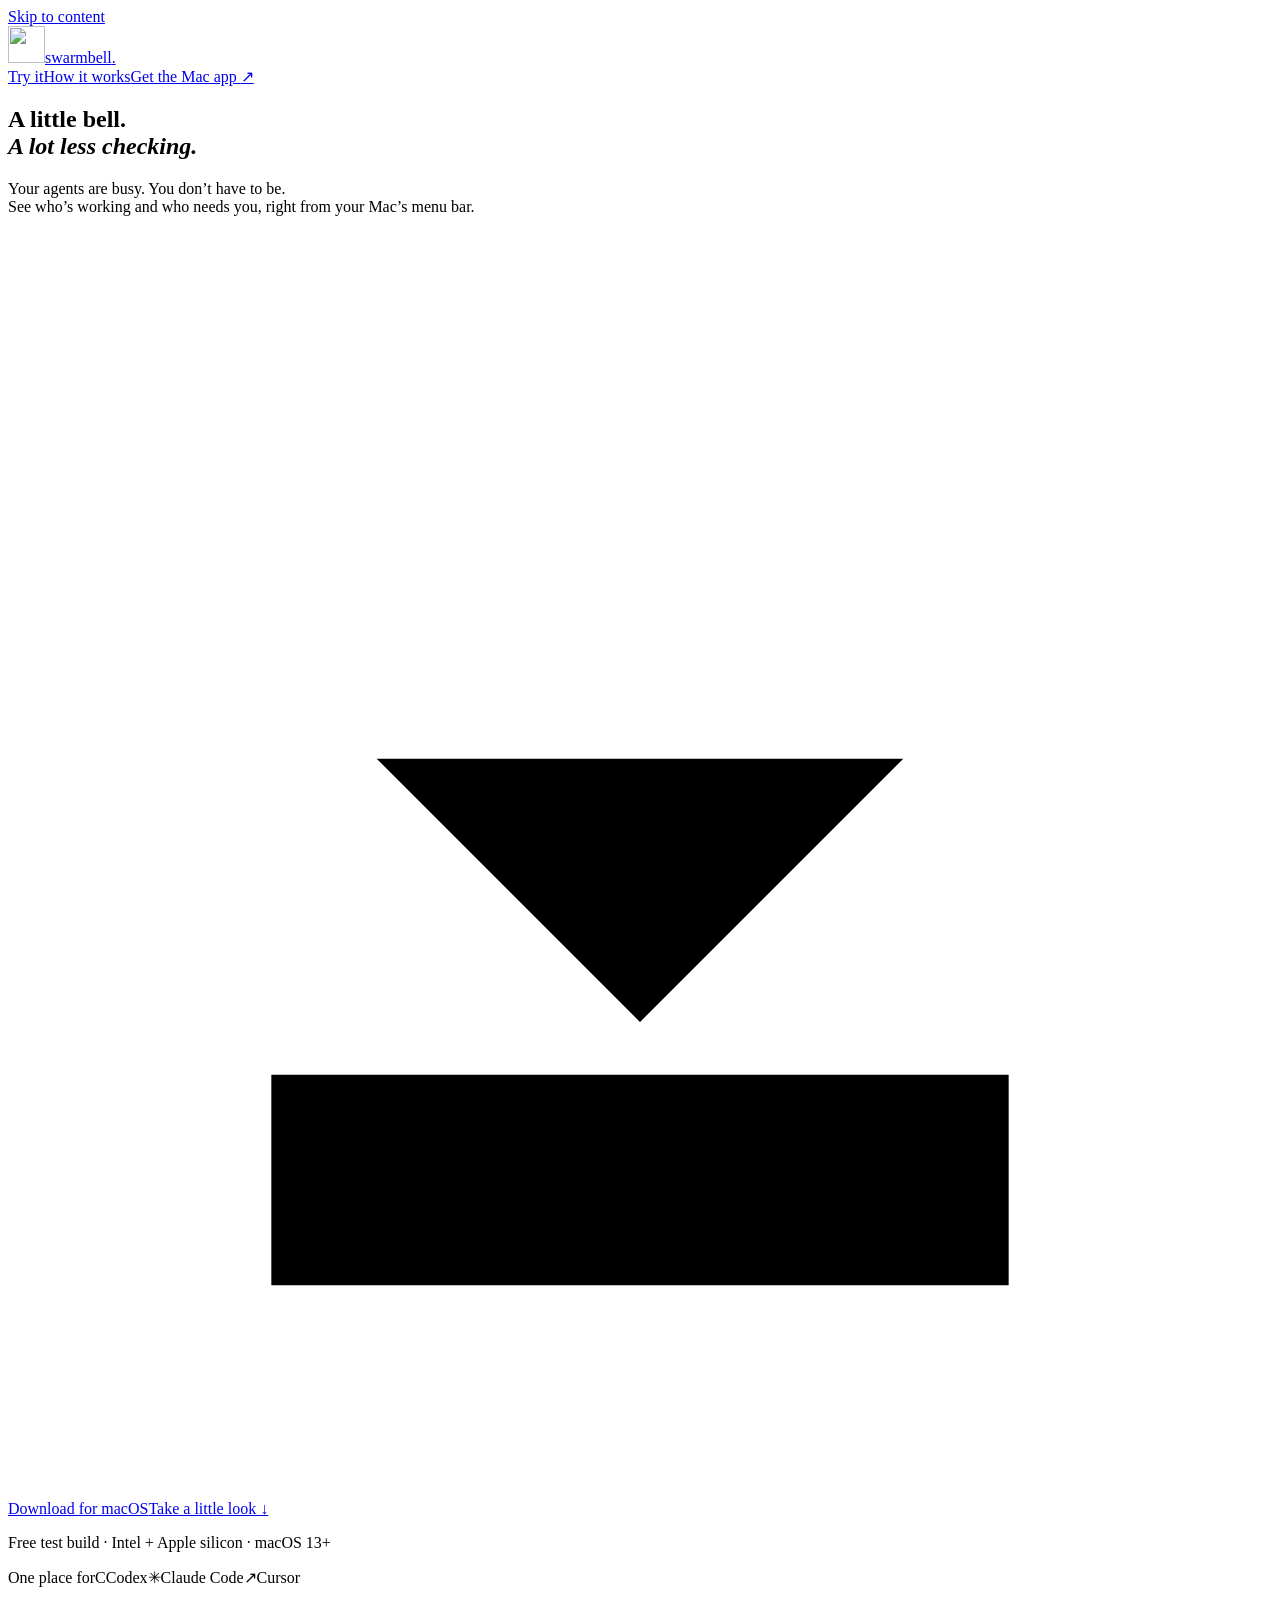
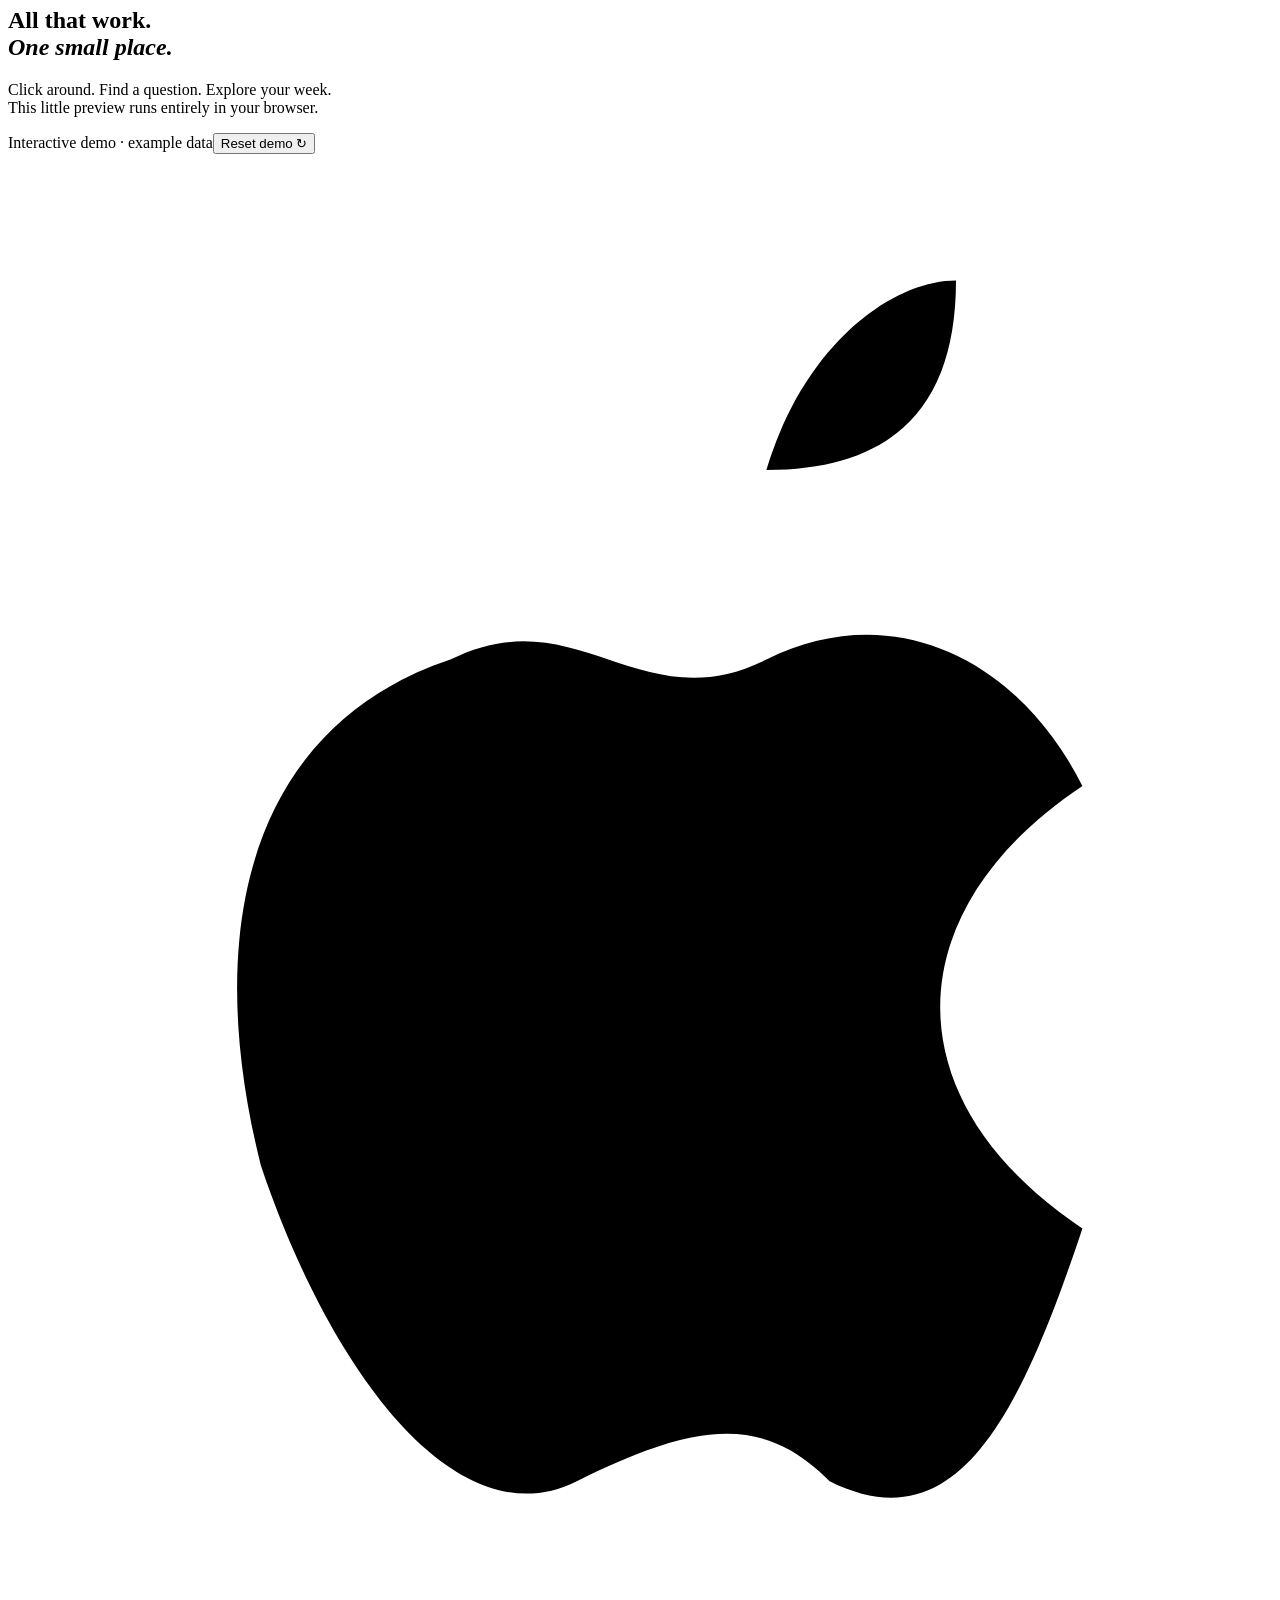
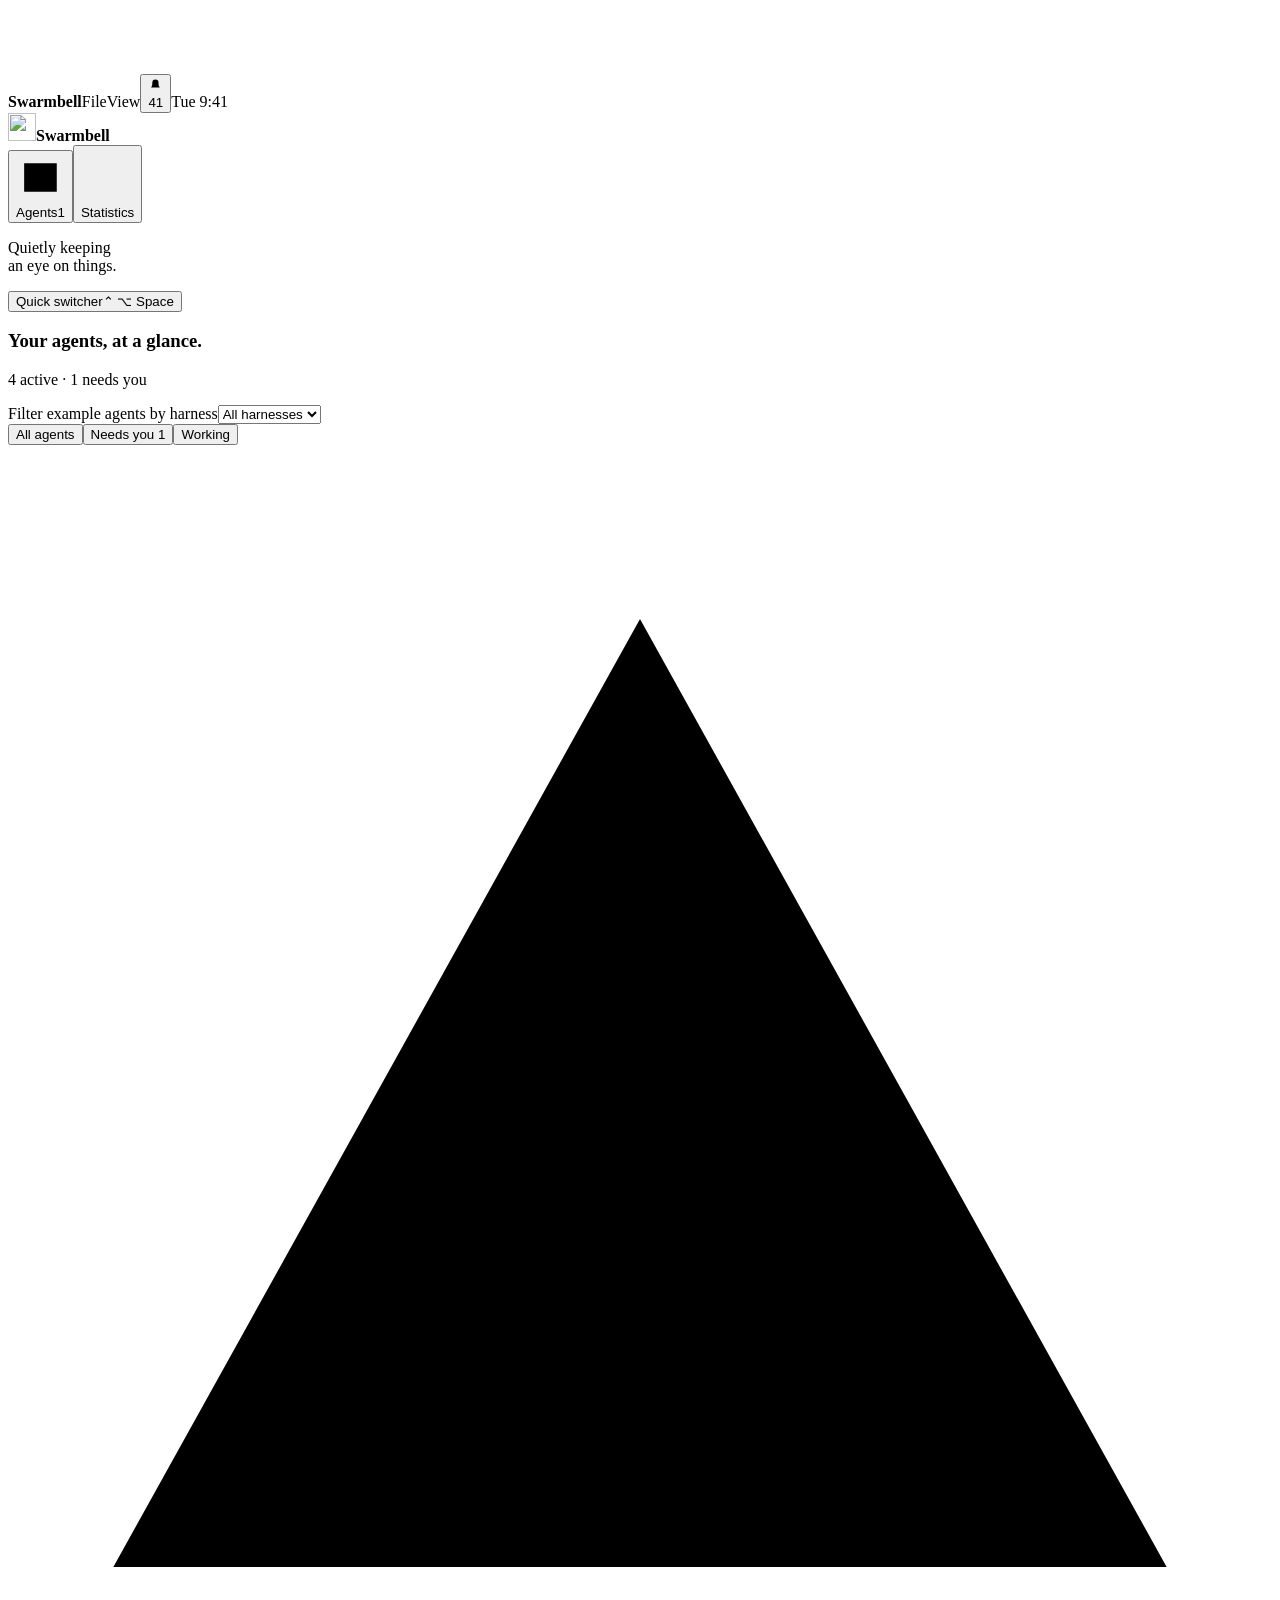
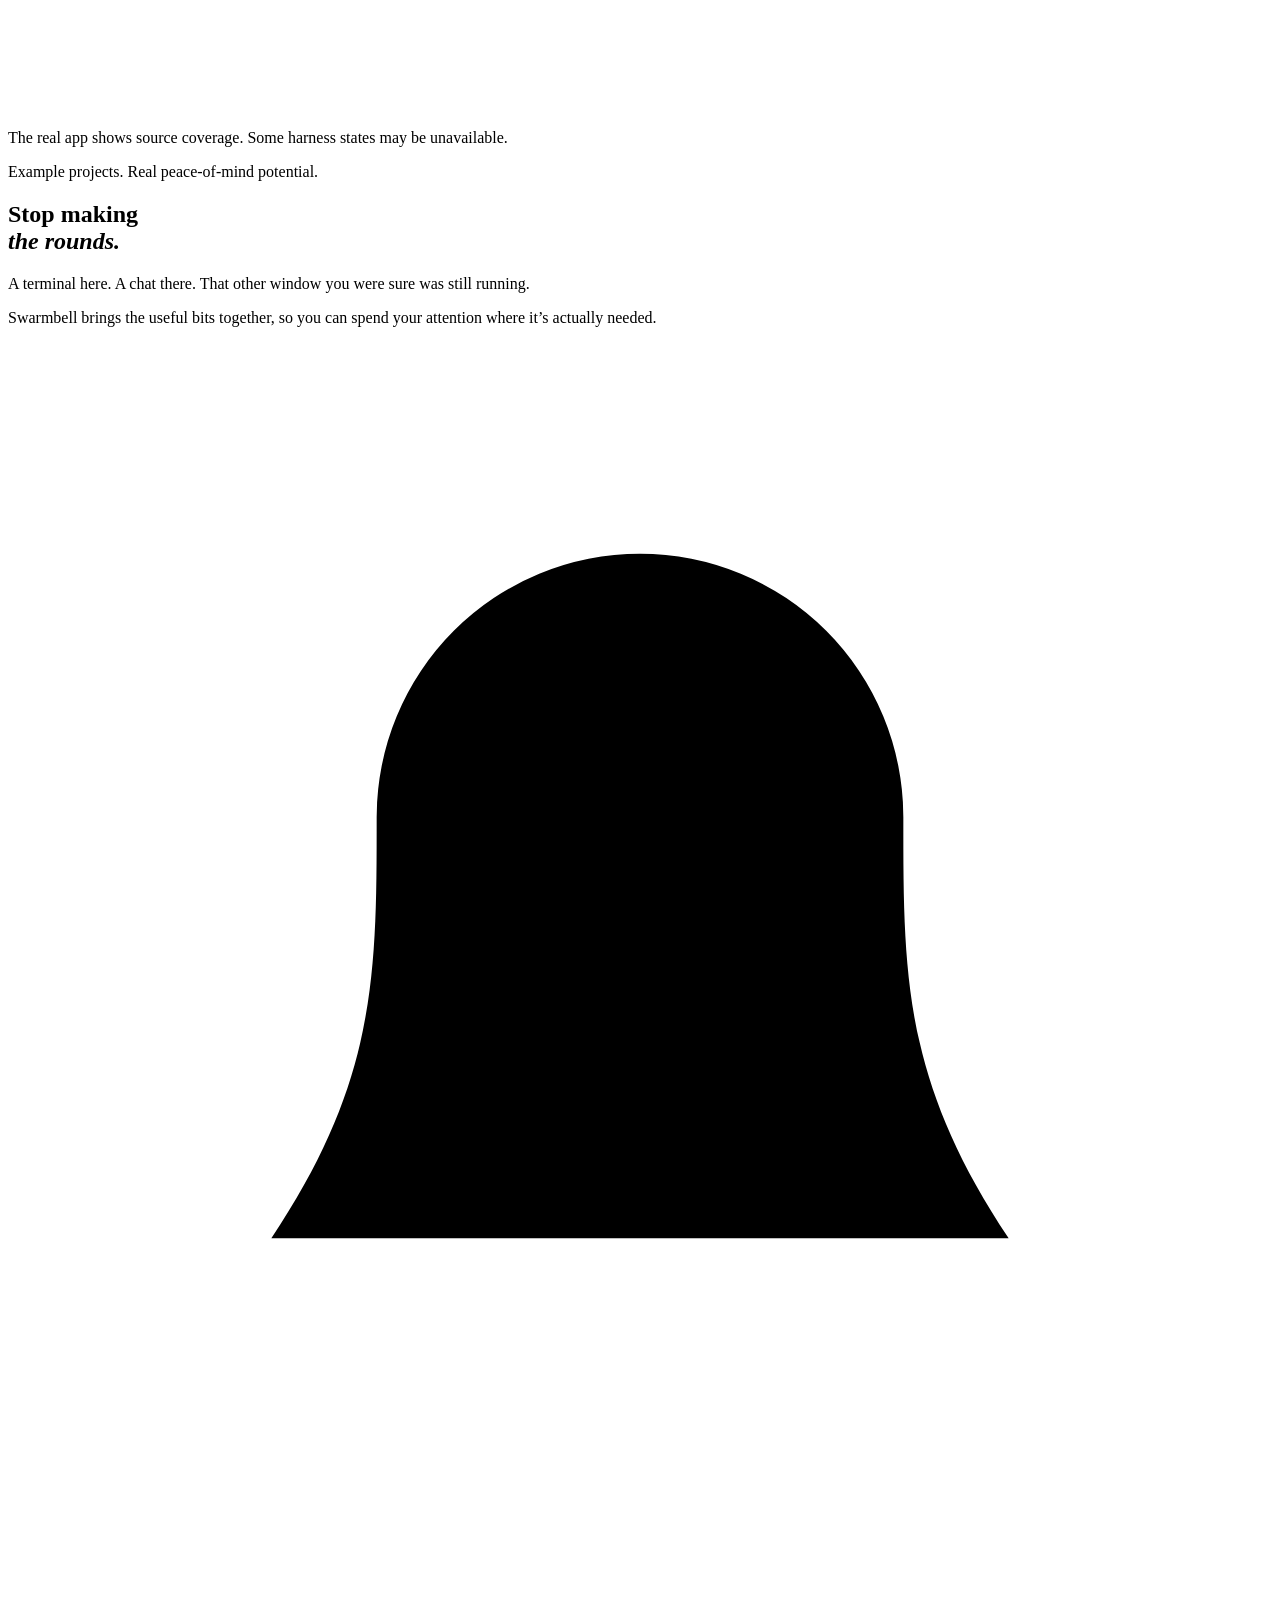
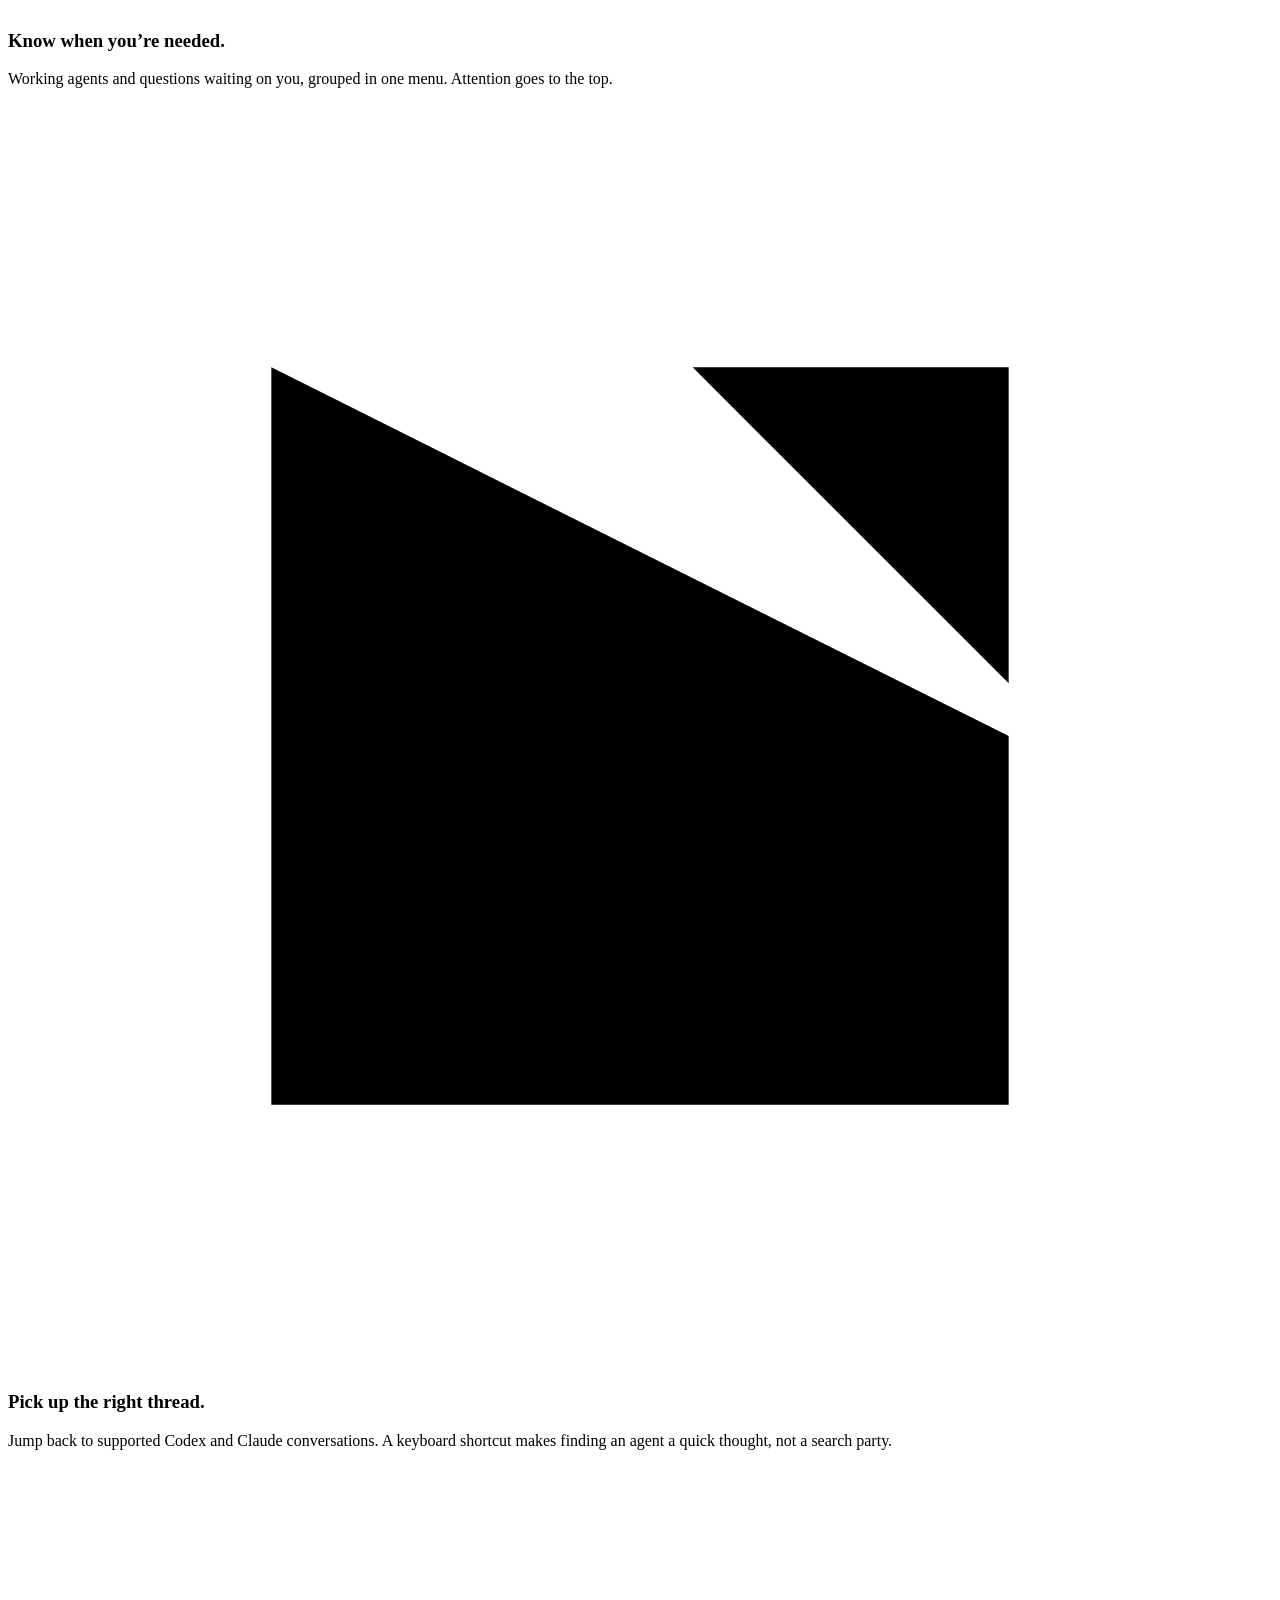
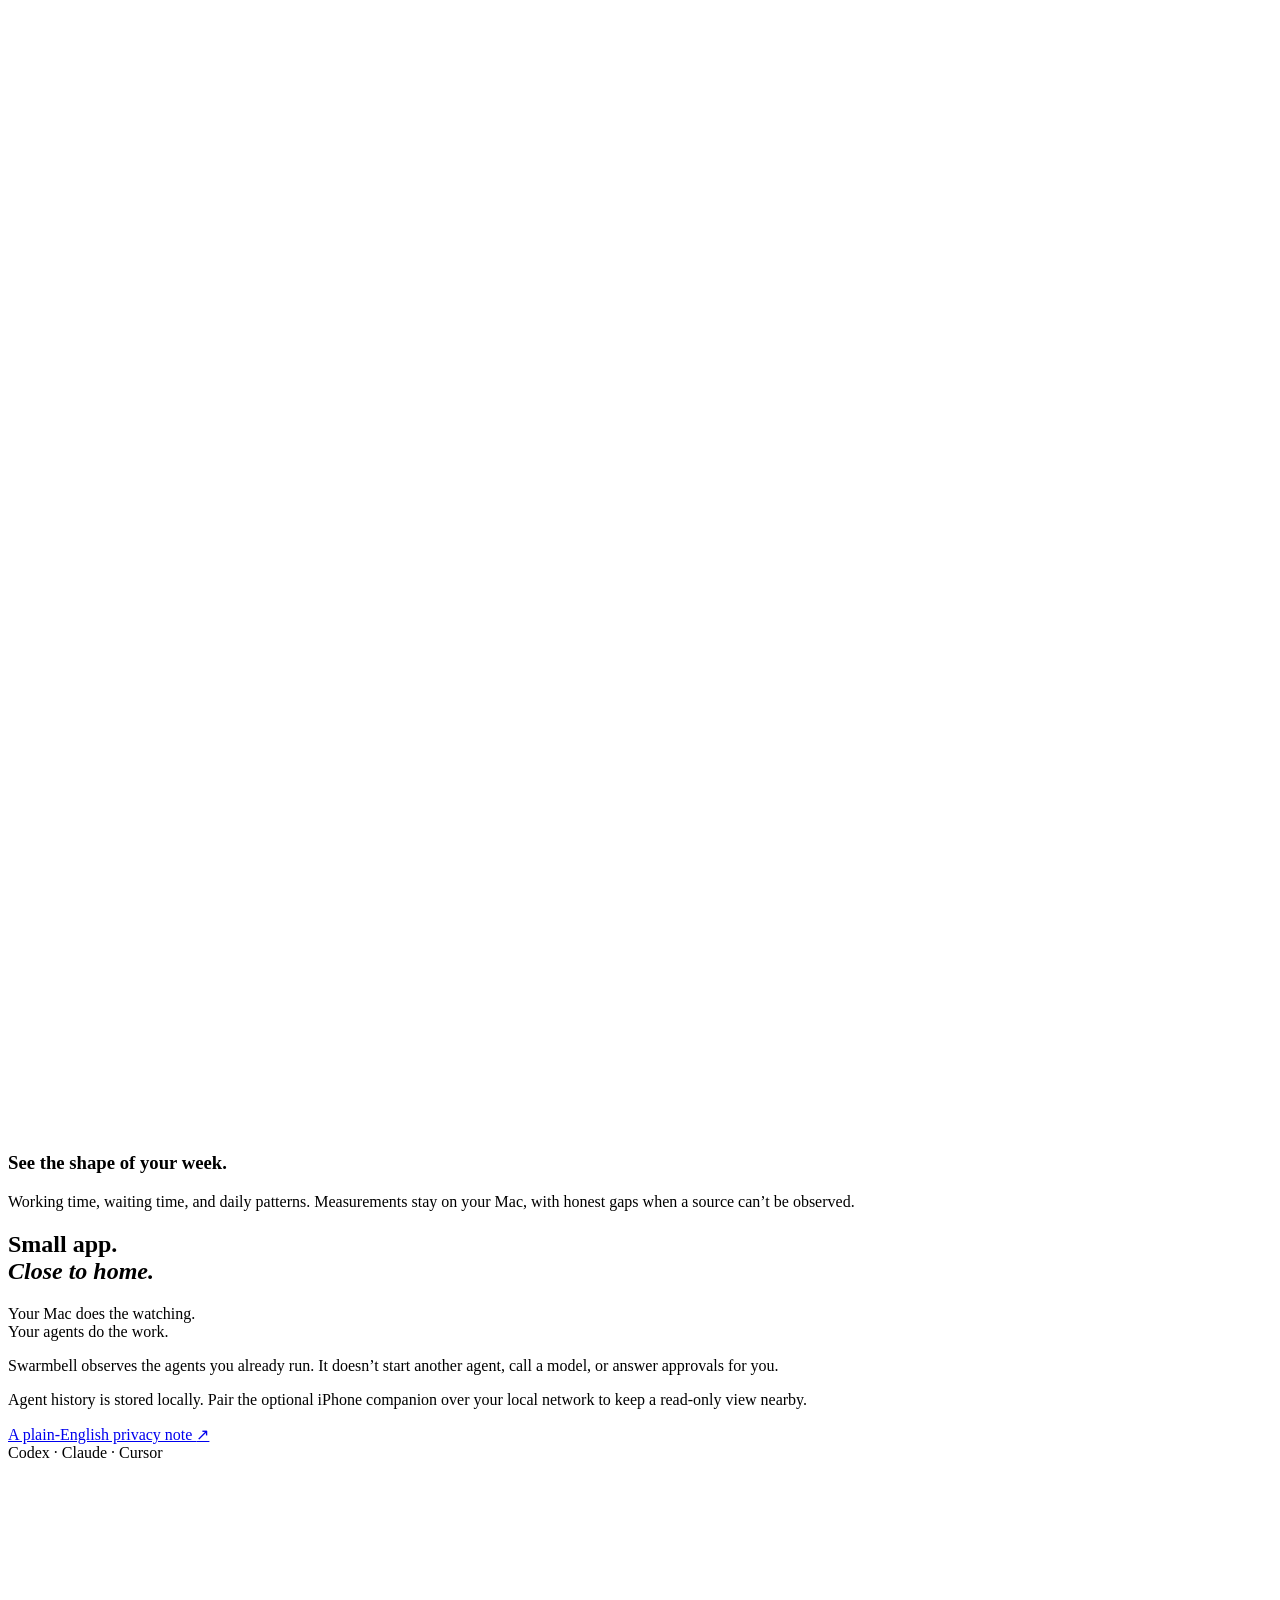
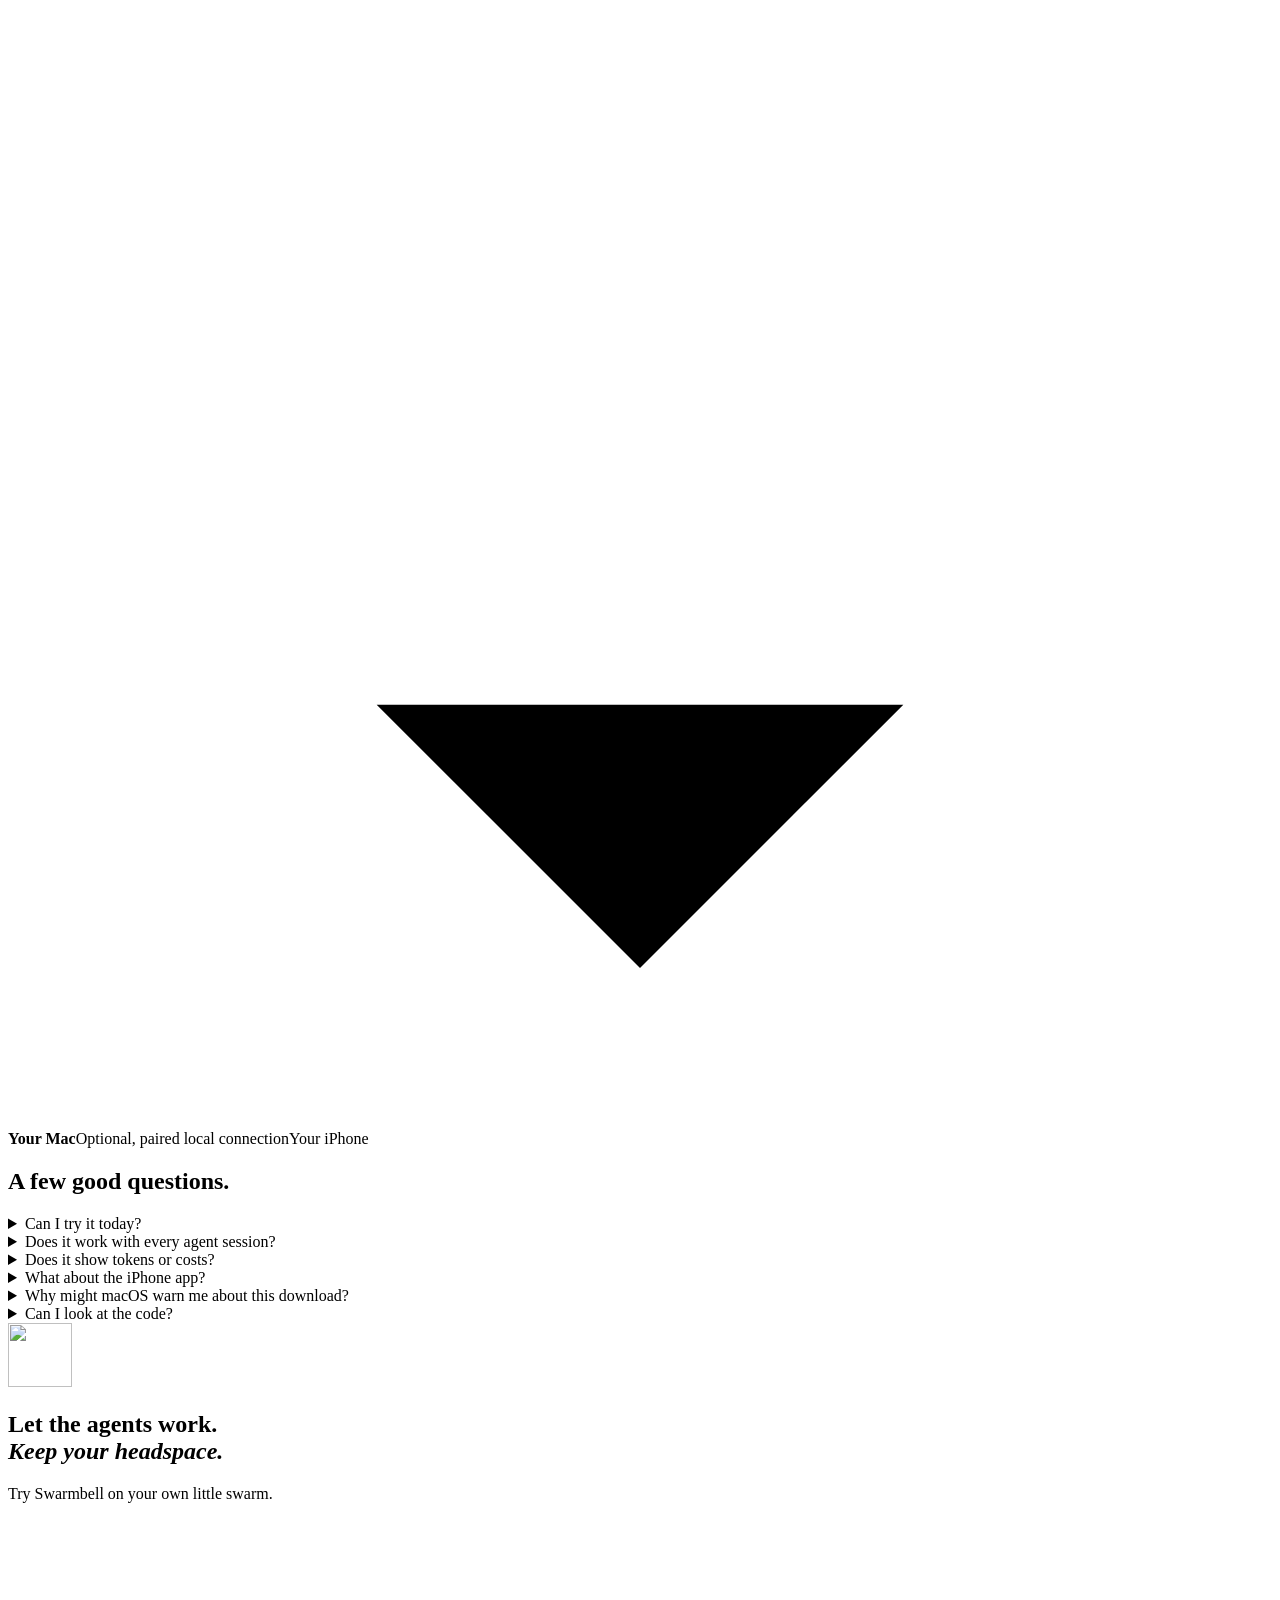
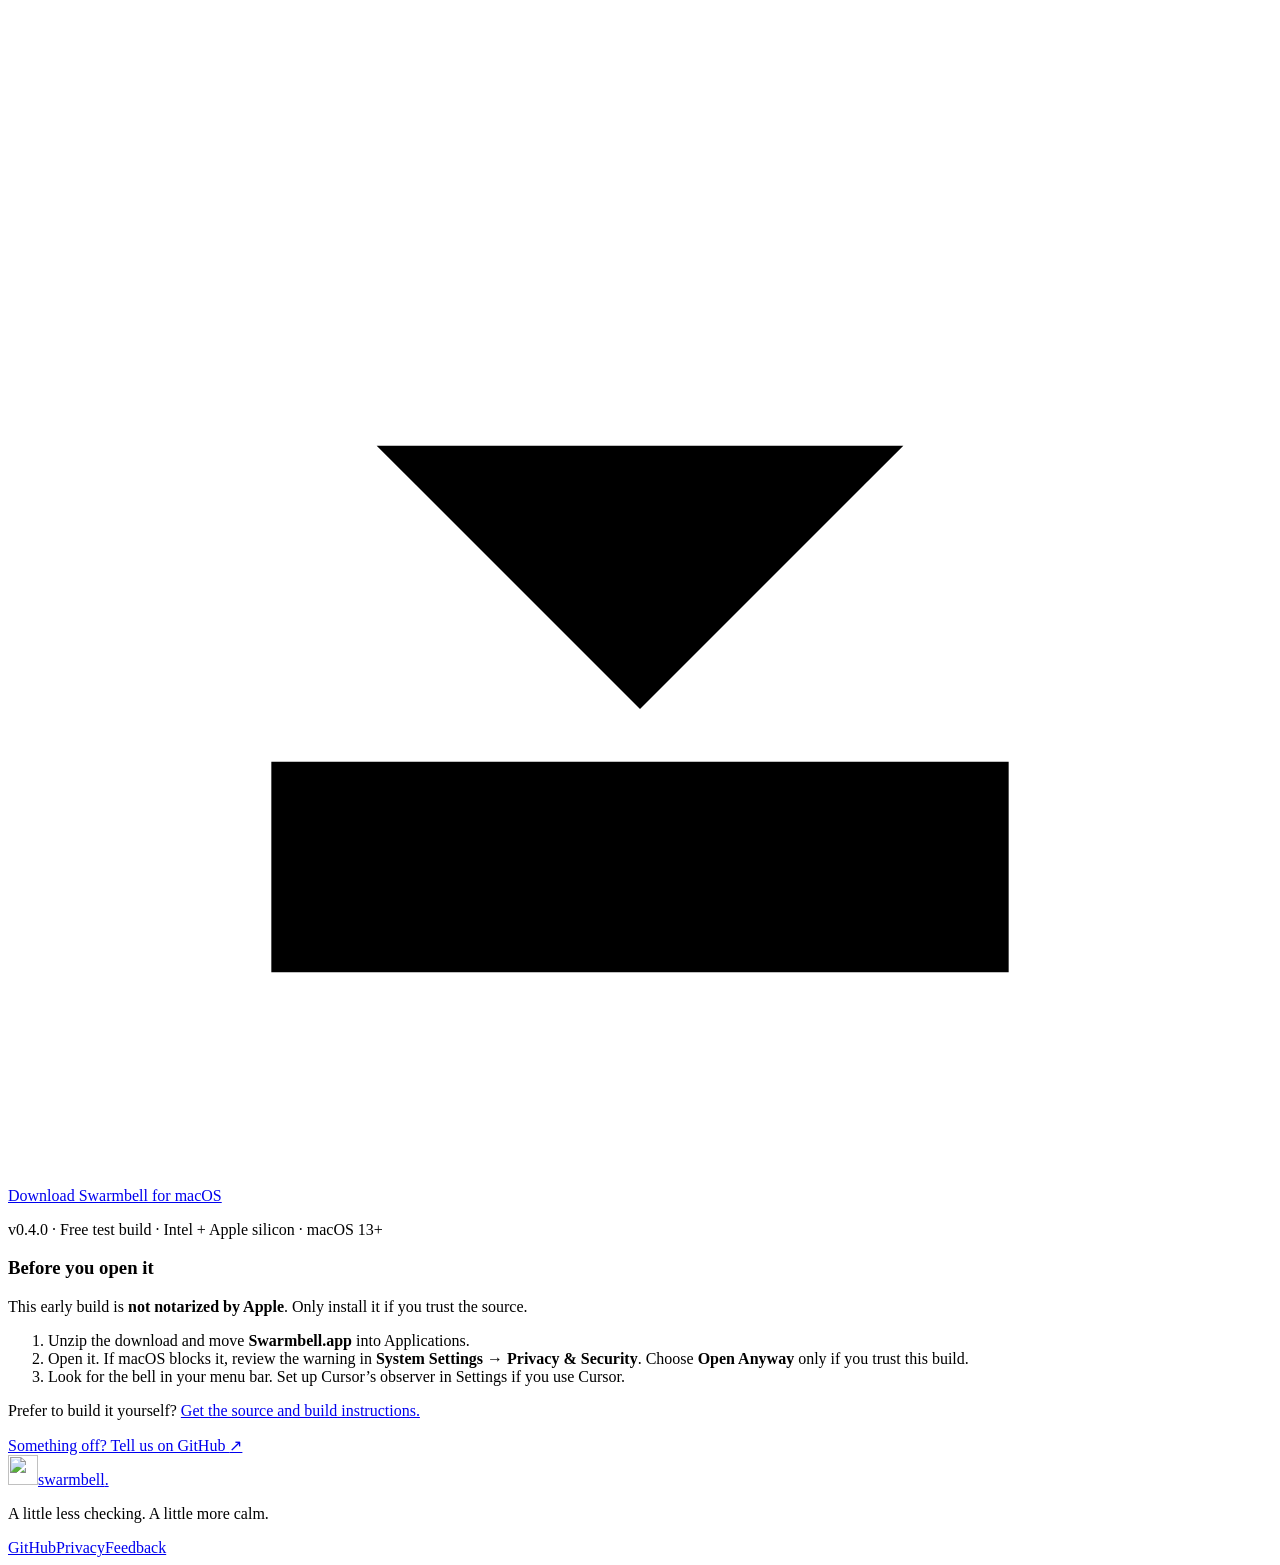
==== website/index.html @ 9de32371 "Rebrand as Swarmbell, launch public demo, and detect Codex async questions" ====
<!doctype html>
<html lang="en">
<head>
  <meta charset="utf-8"><meta name="viewport" content="width=device-width,initial-scale=1">
  <title>Swarmbell — A little bell. A lot less checking.</title>
  <meta name="description" content="Your coding agents, one glance away. A local macOS menu bar app for Codex, Claude Code and Cursor. Try the demo and download the free test build.">
  <meta property="og:title" content="Swarmbell — A little bell. A lot less checking."><meta property="og:description" content="See who's working. Find who needs you. Get back to your own work."><meta property="og:type" content="website">
  <meta name="theme-color" content="#f6f5ee"><link rel="icon" type="image/svg+xml" href="/assets/logo.svg">
  <link rel="stylesheet" href="/assets/fonts/fonts.css"><link rel="stylesheet" href="/style.css">
  <script src="/app.js" defer></script>
</head>
<body>
  <a class="skip" href="#main">Skip to content</a>
  <header class="site-header wrap"><a class="wordmark" href="/" aria-label="Swarmbell home"><img src="/assets/logo.svg" width="37" height="37" alt="">swarmbell<span>.</span></a><nav aria-label="Main navigation"><a href="#demo">Try it</a><a href="#how-it-works">How it works</a><a class="nav-download" href="#download">Get the Mac app <span aria-hidden="true">↗</span></a></nav></header>
  <main id="main">
    <section class="hero wrap" aria-labelledby="hero-title">
      <h1 id="hero-title">A little bell.<br><em>A lot less checking.</em></h1>
      <p class="hero-description">Your agents are busy. You don’t have to be.<br>See who’s working and who needs you, right from your Mac’s menu bar.</p>
      <div class="hero-actions"><a class="button primary" href="#download"><svg viewBox="0 0 24 24" aria-hidden="true"><path d="M12 3v12m-5-5 5 5 5-5M5 16v4h14v-4"/></svg>Download for macOS</a><a class="text-link" href="#demo">Take a little look <span aria-hidden="true">↓</span></a></div>
      <p class="release-note">Free test build · Intel + Apple silicon · macOS 13+</p>
      <div class="harness-line" aria-label="Works with Codex, Claude Code and Cursor"><span>One place for</span><span class="harness-name"><span class="harness-logo codex" aria-hidden="true">C</span>Codex</span><span class="harness-name"><span class="harness-logo claude" aria-hidden="true">✳</span>Claude Code</span><span class="harness-name"><span class="harness-logo cursor" aria-hidden="true">↗</span>Cursor</span></div>
    </section>

    <section id="demo" class="demo-section wrap" aria-labelledby="demo-title">
      <div class="section-intro"><h2 id="demo-title">All that work.<br><em>One small place.</em></h2><p>Click around. Find a question. Explore your week.<br>This little preview runs entirely in your browser.</p></div>
      <div class="demo-caption"><span><span class="sample-dot"></span>Interactive demo · example data</span><button id="reset-demo" class="plain-button">Reset demo <span aria-hidden="true">↻</span></button></div>
      <div class="desktop-demo" aria-label="Interactive Swarmbell product demo">
        <div class="mac-menu"><span class="apple-mark" aria-hidden="true"><svg viewBox="0 0 20 24"><path d="M12 5c.6-2 2-3 3-3 0 2-1 3-3 3ZM17 17c-1 3-2 5-4 4-1-1-2-1-4 0-2 1-4-2-5-5-1-4 0-7 3-8 2-1 3 1 5 0 2-1 4 0 5 2-3 2-3 5 0 7Z" fill="currentColor"/></svg></span><strong>Swarmbell</strong><span class="menu-muted">File</span><span class="menu-muted">View</span><button id="menu-counter" class="menu-counter" aria-label="Open the example agent list"><svg viewBox="0 0 24 24" aria-hidden="true"><path d="M5 17c2-3 2-5 2-8a5 5 0 0 1 10 0c0 3 0 5 2 8H5Zm5 4h4"/></svg><span id="counter-active">4</span><span class="menu-attention" id="counter-needs">1</span></button><span class="menu-time">Tue 9:41</span></div>
        <div class="demo-workspace">
          <aside class="demo-sidebar"><div class="demo-brand"><img src="/assets/logo.svg" width="28" height="28" alt=""><strong>Swarmbell</strong></div><div class="view-tabs" role="tablist" aria-label="Demo view"><button id="agents-tab" role="tab" aria-selected="true" aria-controls="agents-view" class="view-tab selected"><svg viewBox="0 0 24 24" aria-hidden="true"><path d="M4 5h16v14H4zM4 10h16M9 10v9"/></svg>Agents<span class="attention-badge" id="sidebar-needs">1</span></button><button id="stats-tab" role="tab" aria-selected="false" aria-controls="stats-view" class="view-tab" tabindex="-1"><svg viewBox="0 0 24 24" aria-hidden="true"><path d="M4 20V10m8 10V4m8 16v-7"/></svg>Statistics</button></div><p class="sidebar-note">Quietly keeping<br>an eye on things.</p><button id="open-switcher" class="switcher-button"><span>Quick switcher</span><span class="key-hint">⌃ ⌥ Space</span></button></aside>
          <div class="demo-main">
            <div id="agents-view" role="tabpanel" aria-labelledby="agents-tab"><div class="demo-heading"><div><h3>Your agents, at a glance.</h3><p id="agent-summary">4 active · 1 needs you</p></div><label class="select-label"><span class="sr-only">Filter example agents by harness</span><select id="harness-filter"><option value="all">All harnesses</option><option value="codex">Codex</option><option value="claude">Claude Code</option><option value="cursor">Cursor</option></select></label></div><div class="status-filters" aria-label="Filter example agents by state"><button class="status-filter selected" data-filter="all" aria-pressed="true">All agents</button><button class="status-filter" data-filter="needs" aria-pressed="false">Needs you <span id="filter-needs">1</span></button><button class="status-filter" data-filter="working" aria-pressed="false">Working</button></div><div id="agent-list" class="agent-list"></div><div id="agent-detail" class="agent-detail" hidden></div><p class="demo-footnote"><svg viewBox="0 0 24 24" aria-hidden="true"><path d="M12 8v5m0 3v.1M12 3 2 21h20L12 3Z"/></svg>The real app shows source coverage. Some harness states may be unavailable.</p></div>
            <div id="stats-view" role="tabpanel" aria-labelledby="stats-tab" hidden><div class="demo-heading"><div><h3>A little perspective.</h3><p>Example agent time across your week.</p></div><label class="select-label"><span class="sr-only">Example statistics period</span><select id="period-filter"><option value="7">Last 7 days</option><option value="30">Last 30 days</option></select></label></div><label class="stats-harness"><span>Harness</span><select id="stats-harness"><option value="all">All harnesses</option><option value="codex">Codex</option><option value="claude">Claude Code</option><option value="cursor">Cursor</option></select></label><div class="stat-totals"><div><span>Working time</span><strong id="stat-working">20.4h</strong></div><div><span>Waiting on you</span><strong id="stat-waiting">1.3h</strong></div><div><span>Observed time</span><strong id="stat-observed">35h</strong></div></div><div class="chart-heading"><h4>When things got done.</h4><span>Working agent-hours</span></div><div class="weekday-chart" id="weekday-chart" aria-label="Example working agent hours by weekday"></div><div class="chart-heading hourly-heading"><h4>Your daily rhythm.</h4><span>Share of working time</span></div><div id="hour-chart" class="hour-chart" aria-label="Example working time by hour"></div><div class="hour-labels"><span>8am</span><span>12pm</span><span>4pm</span><span>8pm</span></div><p class="demo-footnote">Illustrative values. Simultaneous agents add together; gaps are not counted as idle.</p></div>
          </div>
        </div>
      </div>
      <p class="demo-afterword">Example projects. Real peace-of-mind potential.</p>
      <div class="sr-only" id="demo-announcement" role="status" aria-live="polite"></div>
    </section>

    <section id="how-it-works" class="explanation wrap"><div class="explanation-title"><h2>Stop making<br><em>the rounds.</em></h2><p>A terminal here. A chat there. That other window you were sure was still running.</p><p>Swarmbell brings the useful bits together, so you can spend your attention where it’s actually needed.</p></div><div class="feature-lines"><article><span class="feature-icon"><svg viewBox="0 0 24 24" aria-hidden="true"><path d="M5 17c2-3 2-5 2-8a5 5 0 0 1 10 0c0 3 0 5 2 8H5Zm5 4h4"/></svg></span><div><h3>Know when you’re needed.</h3><p>Working agents and questions waiting on you, grouped in one menu. Attention goes to the top.</p></div></article><article><span class="feature-icon"><svg viewBox="0 0 24 24" aria-hidden="true"><path d="M5 5h7M5 5v14h14v-7m-6-7h6v6m0-6L9 15"/></svg></span><div><h3>Pick up the right thread.</h3><p>Jump back to supported Codex and Claude conversations. A keyboard shortcut makes finding an agent a quick thought, not a search party.</p></div></article><article><span class="feature-icon"><svg viewBox="0 0 24 24" aria-hidden="true"><path d="M4 20V10m8 10V4m8 16v-7"/></svg></span><div><h3>See the shape of your week.</h3><p>Working time, waiting time, and daily patterns. Measurements stay on your Mac, with honest gaps when a source can’t be observed.</p></div></article></div></section>

    <section class="local-section"><div class="local-inner wrap"><div class="local-statement"><h2>Small app.<br><em>Close to home.</em></h2><p>Your Mac does the watching.<br>Your agents do the work.</p></div><div class="local-details"><p>Swarmbell observes the agents you already run. It doesn’t start another agent, call a model, or answer approvals for you.</p><p>Agent history is stored locally. Pair the optional iPhone companion over your local network to keep a read-only view nearby.</p><a class="text-link" href="/privacy.html">A plain-English privacy note <span aria-hidden="true">↗</span></a><div class="local-diagram" aria-label="Agents are observed on your Mac; an optional paired iPhone receives a local read-only view"><span>Codex · Claude · Cursor</span><svg viewBox="0 0 24 24" aria-hidden="true"><path d="M12 3v18m-5-5 5 5 5-5"/></svg><strong>Your Mac</strong><span class="diagram-network">Optional, paired local connection</span><span>Your iPhone</span></div></div></div></section>

    <section class="faq-section wrap" aria-labelledby="faq-title"><h2 id="faq-title">A few good questions.</h2><div class="faq-list"><details><summary>Can I try it today?</summary><p>Yes. Download the free macOS test build below. It’s an early release for Intel and Apple silicon Macs running macOS 13 or later. No account, email, or waitlist. We’re testing it before deciding on paid pricing.</p></details><details><summary>Does it work with every agent session?</summary><p>Coverage varies. Codex desktop observation uses a versioned private integration. Claude Code exposes supported polling. Cursor uses lifecycle hooks you can install from Settings, but native questions, approvals, and exact chat activation aren’t fully covered. Swarmbell shows limited coverage instead of pretending a missing source is idle.</p></details><details><summary>Does it show tokens or costs?</summary><p>Codex sessions show source-reported cumulative token totals when available. Cached input and reasoning tokens aren’t counted twice. Claude and Cursor totals and actual dollar spend aren’t available in this release.</p></details><details><summary>What about the iPhone app?</summary><p>The iPhone companion is included in the source repository and can be built with Xcode. It pairs privately with your Mac over the local network. It’s not on the App Store yet; this download is the Mac app.</p></details><details><summary>Why might macOS warn me about this download?</summary><p>This test build is ad-hoc signed and not notarized by Apple. macOS may block the first launch. Review the source and installation notes, and only use the “Open Anyway” option if you trust the app. A signed, notarized public release is still ahead.</p></details><details><summary>Can I look at the code?</summary><p>The full source is public on <a href="https://github.com/andeplane/swarmbell">GitHub</a>. You can inspect the integrations, build it yourself, and report a bug.</p></details></div></section>

    <section id="download" class="download-section wrap" aria-labelledby="download-title"><img src="/assets/logo.svg" class="download-bell" width="64" height="64" alt=""><h2 id="download-title">Let the agents work.<br><em>Keep your headspace.</em></h2><p>Try Swarmbell on your own little swarm.</p><a class="button primary download-file" href="https://github.com/andeplane/swarmbell/releases/download/v0.4.0/Swarmbell-macOS-universal.zip"><svg viewBox="0 0 24 24" aria-hidden="true"><path d="M12 3v12m-5-5 5 5 5-5M5 16v4h14v-4"/></svg>Download Swarmbell for macOS</a><p class="release-note">v0.4.0 · Free test build · Intel + Apple silicon · macOS 13+</p><div class="installation-notes"><h3>Before you open it</h3><p>This early build is <strong>not notarized by Apple</strong>. Only install it if you trust the source.</p><ol><li>Unzip the download and move <strong>Swarmbell.app</strong> into Applications.</li><li>Open it. If macOS blocks it, review the warning in <strong>System Settings → Privacy &amp; Security</strong>. Choose <strong>Open Anyway</strong> only if you trust this build.</li><li>Look for the bell in your menu bar. Set up Cursor’s observer in Settings if you use Cursor.</li></ol><p>Prefer to build it yourself? <a href="https://github.com/andeplane/swarmbell#build-and-run">Get the source and build instructions.</a></p></div><a class="feedback-link" href="https://github.com/andeplane/swarmbell/issues">Something off? Tell us on GitHub <span aria-hidden="true">↗</span></a></section>
  </main>
  <footer class="site-footer wrap"><a class="wordmark" href="/" aria-label="Swarmbell home"><img src="/assets/logo.svg" width="30" height="30" alt="">swarmbell<span>.</span></a><p>A little less checking. A little more calm.</p><div><a href="https://github.com/andeplane/swarmbell">GitHub</a><a href="/privacy.html">Privacy</a><a href="https://github.com/andeplane/swarmbell/issues">Feedback</a></div></footer>

  <dialog id="switcher-dialog" aria-labelledby="switcher-title"><div class="switcher-top"><h2 id="switcher-title">Find your agent.</h2><button class="plain-button close-switcher" aria-label="Close quick switcher">Esc</button></div><label class="sr-only" for="switcher-search">Search example agents</label><input id="switcher-search" type="search" placeholder="Search a project, task, or harness…" autocomplete="off"><div id="switcher-results" role="listbox" aria-label="Example agents"></div><div class="switcher-footer"><span>Example data · no real conversations opened</span><span>↑ ↓ to move · Return to view</span></div></dialog>
</body>
</html>
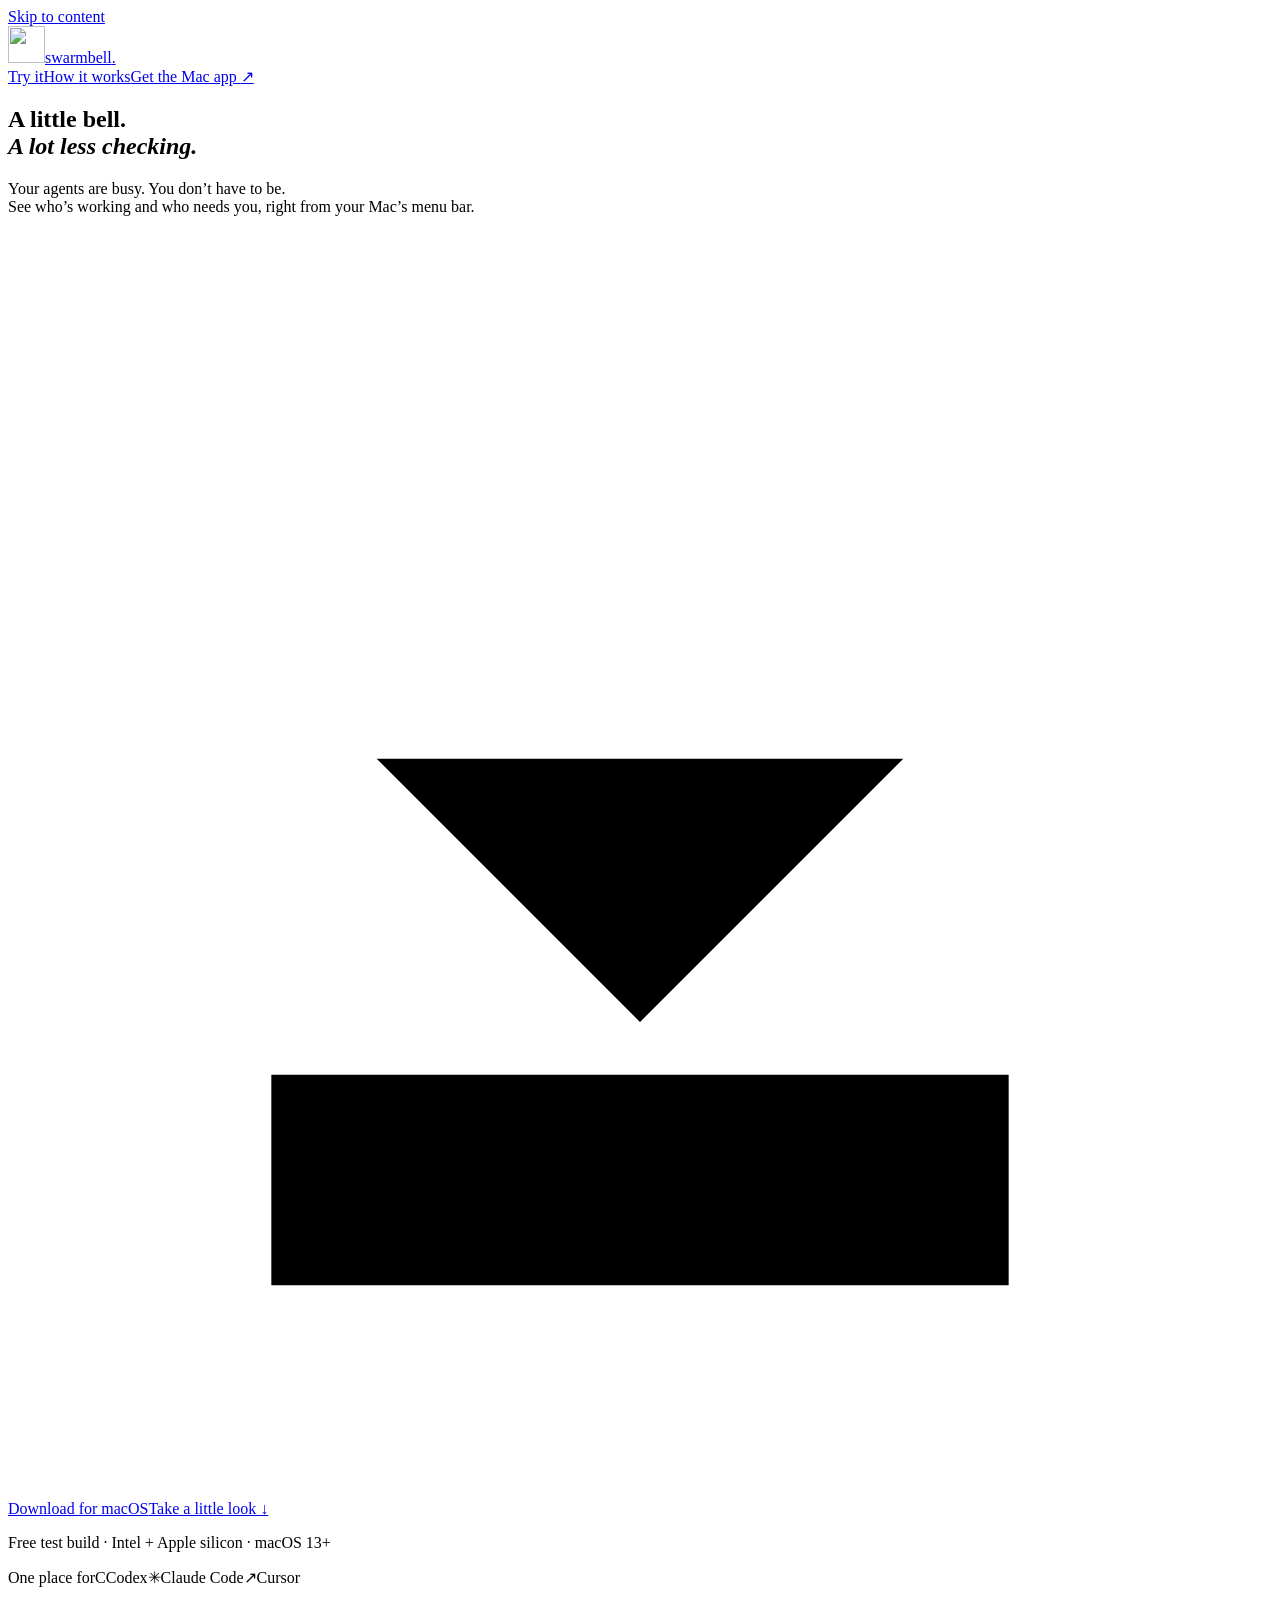
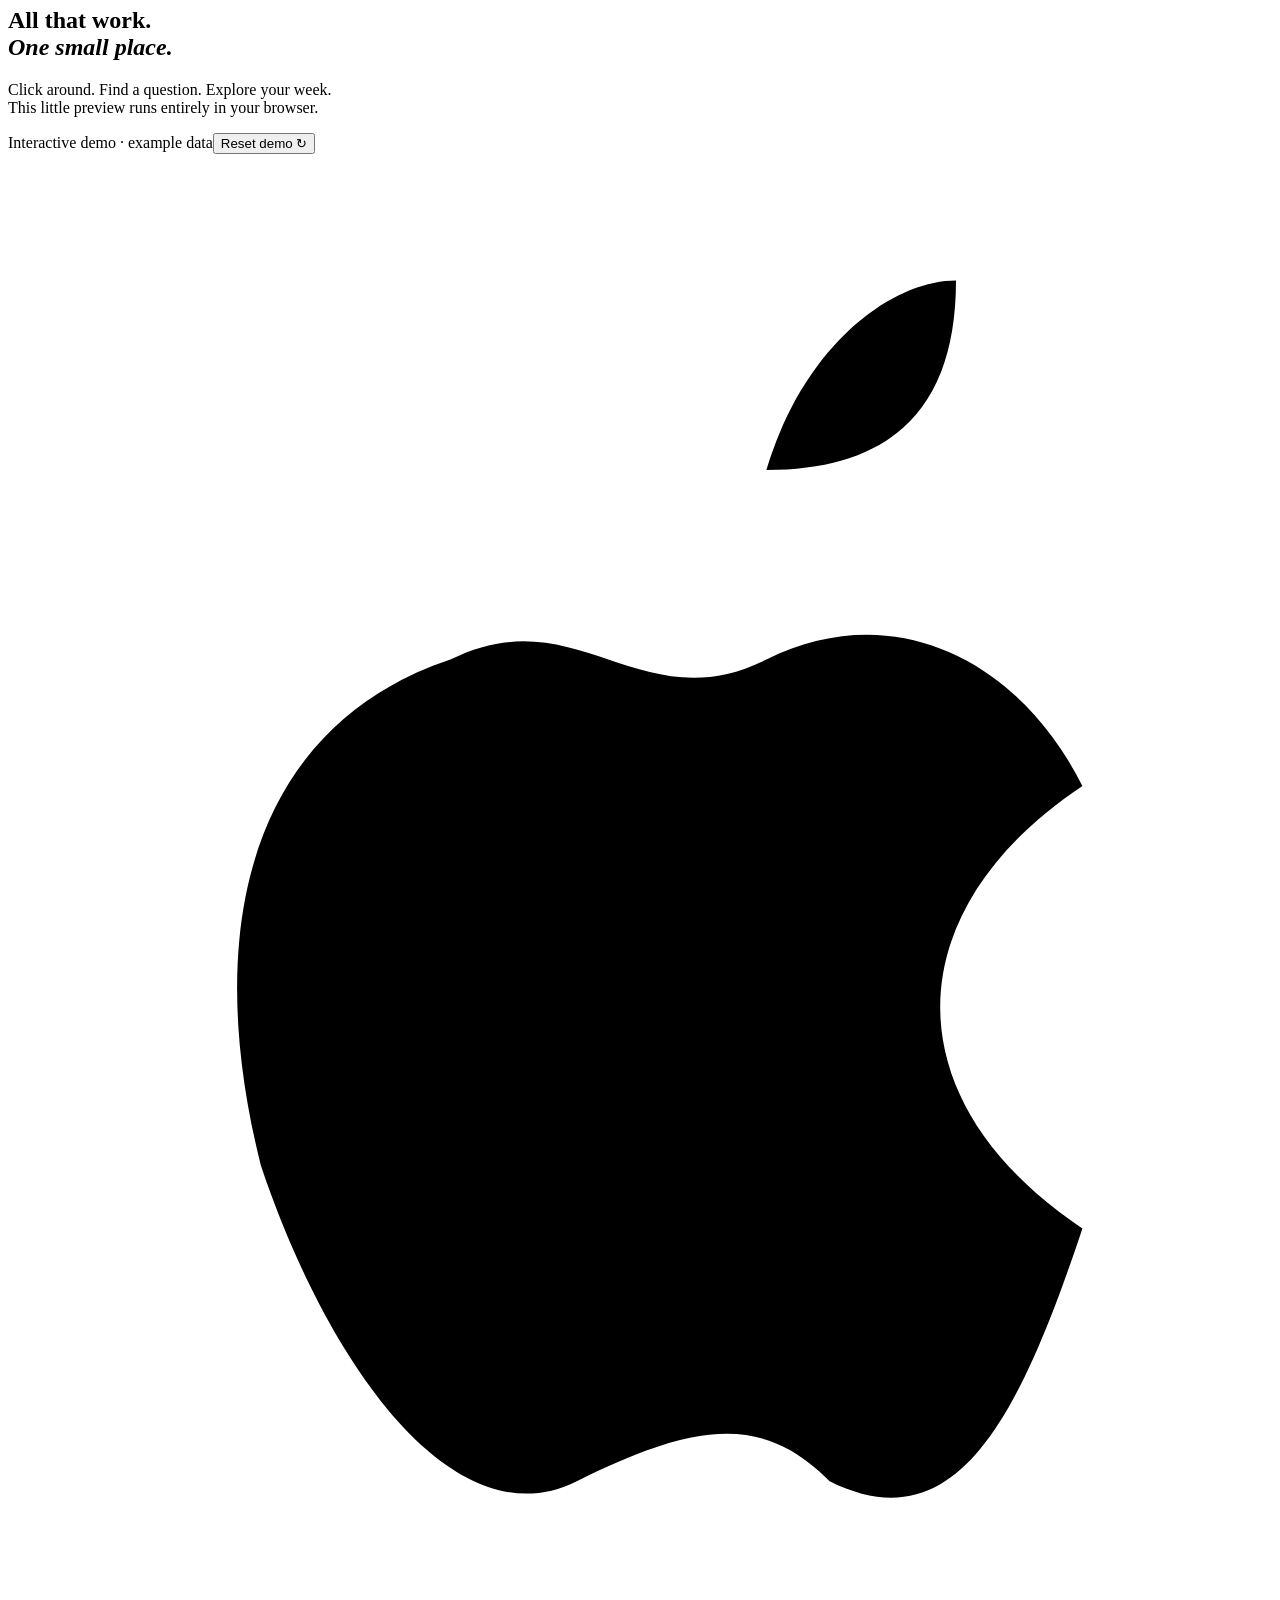
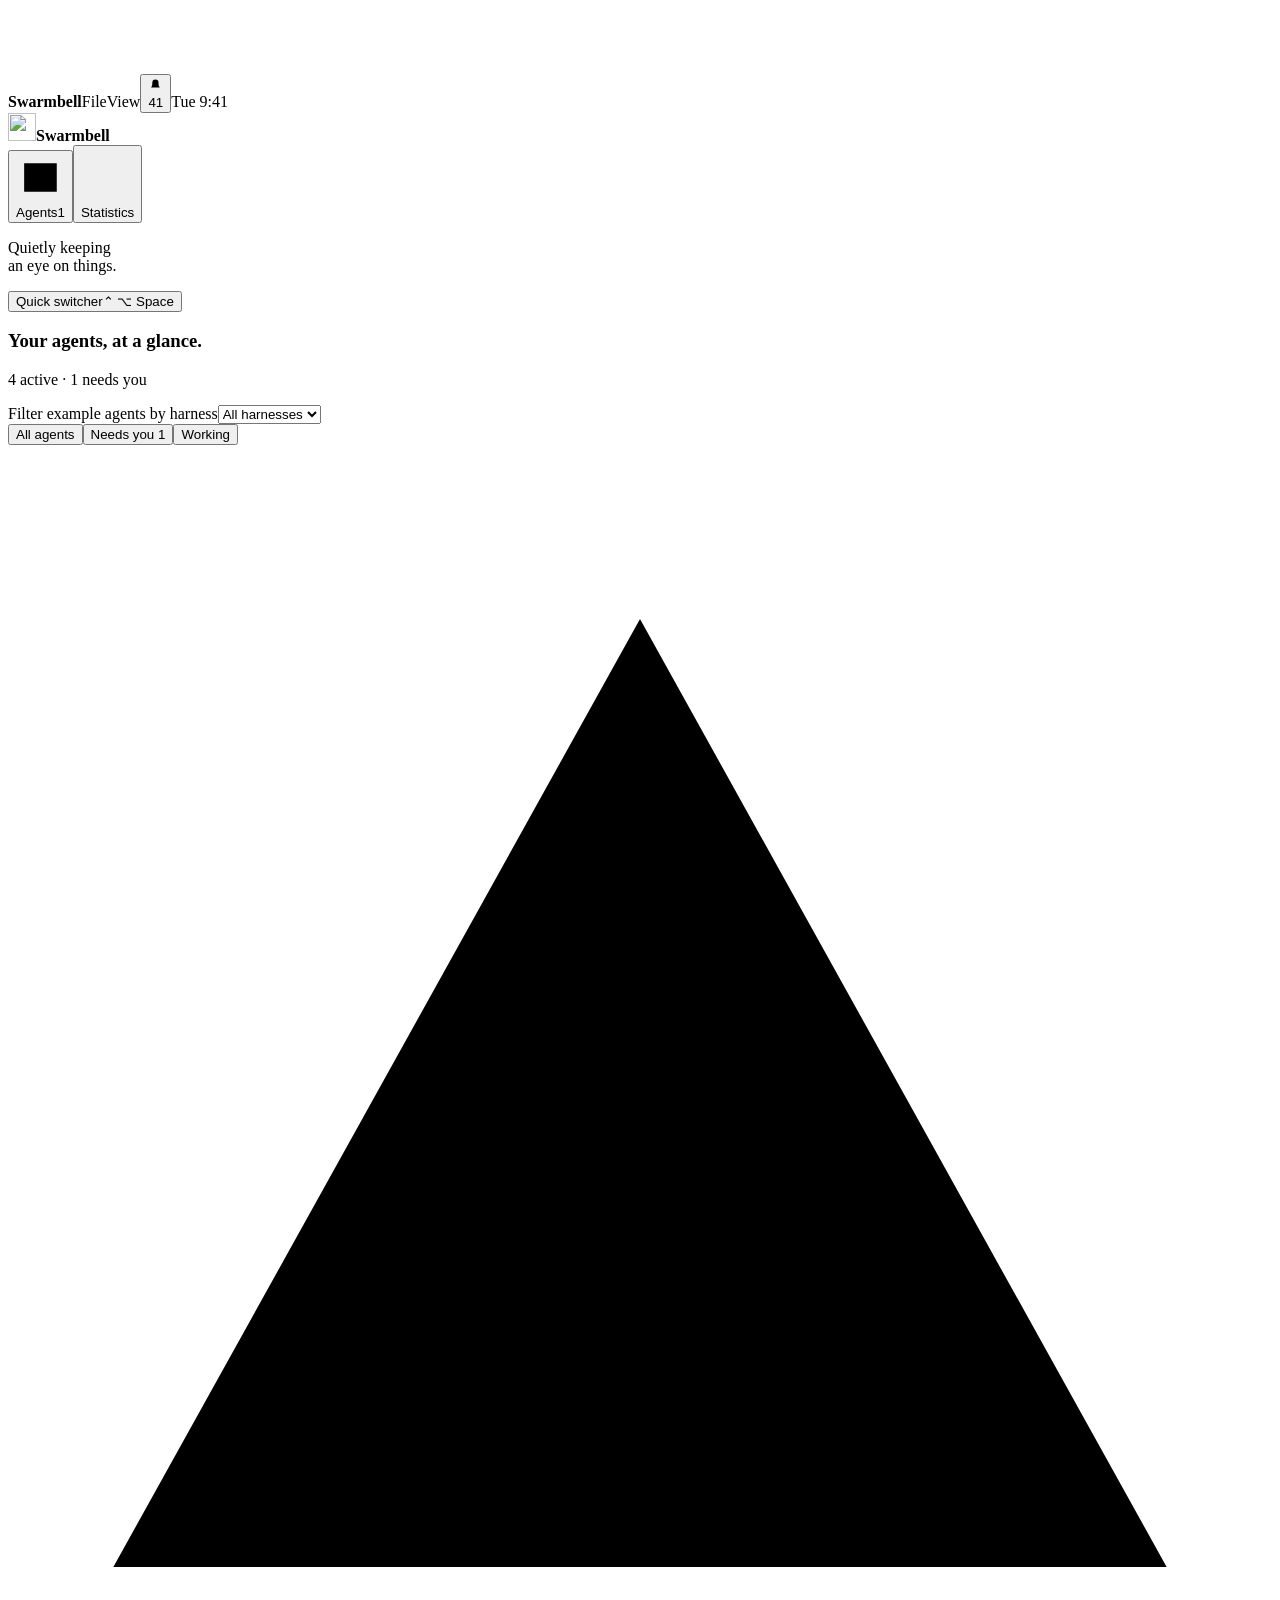
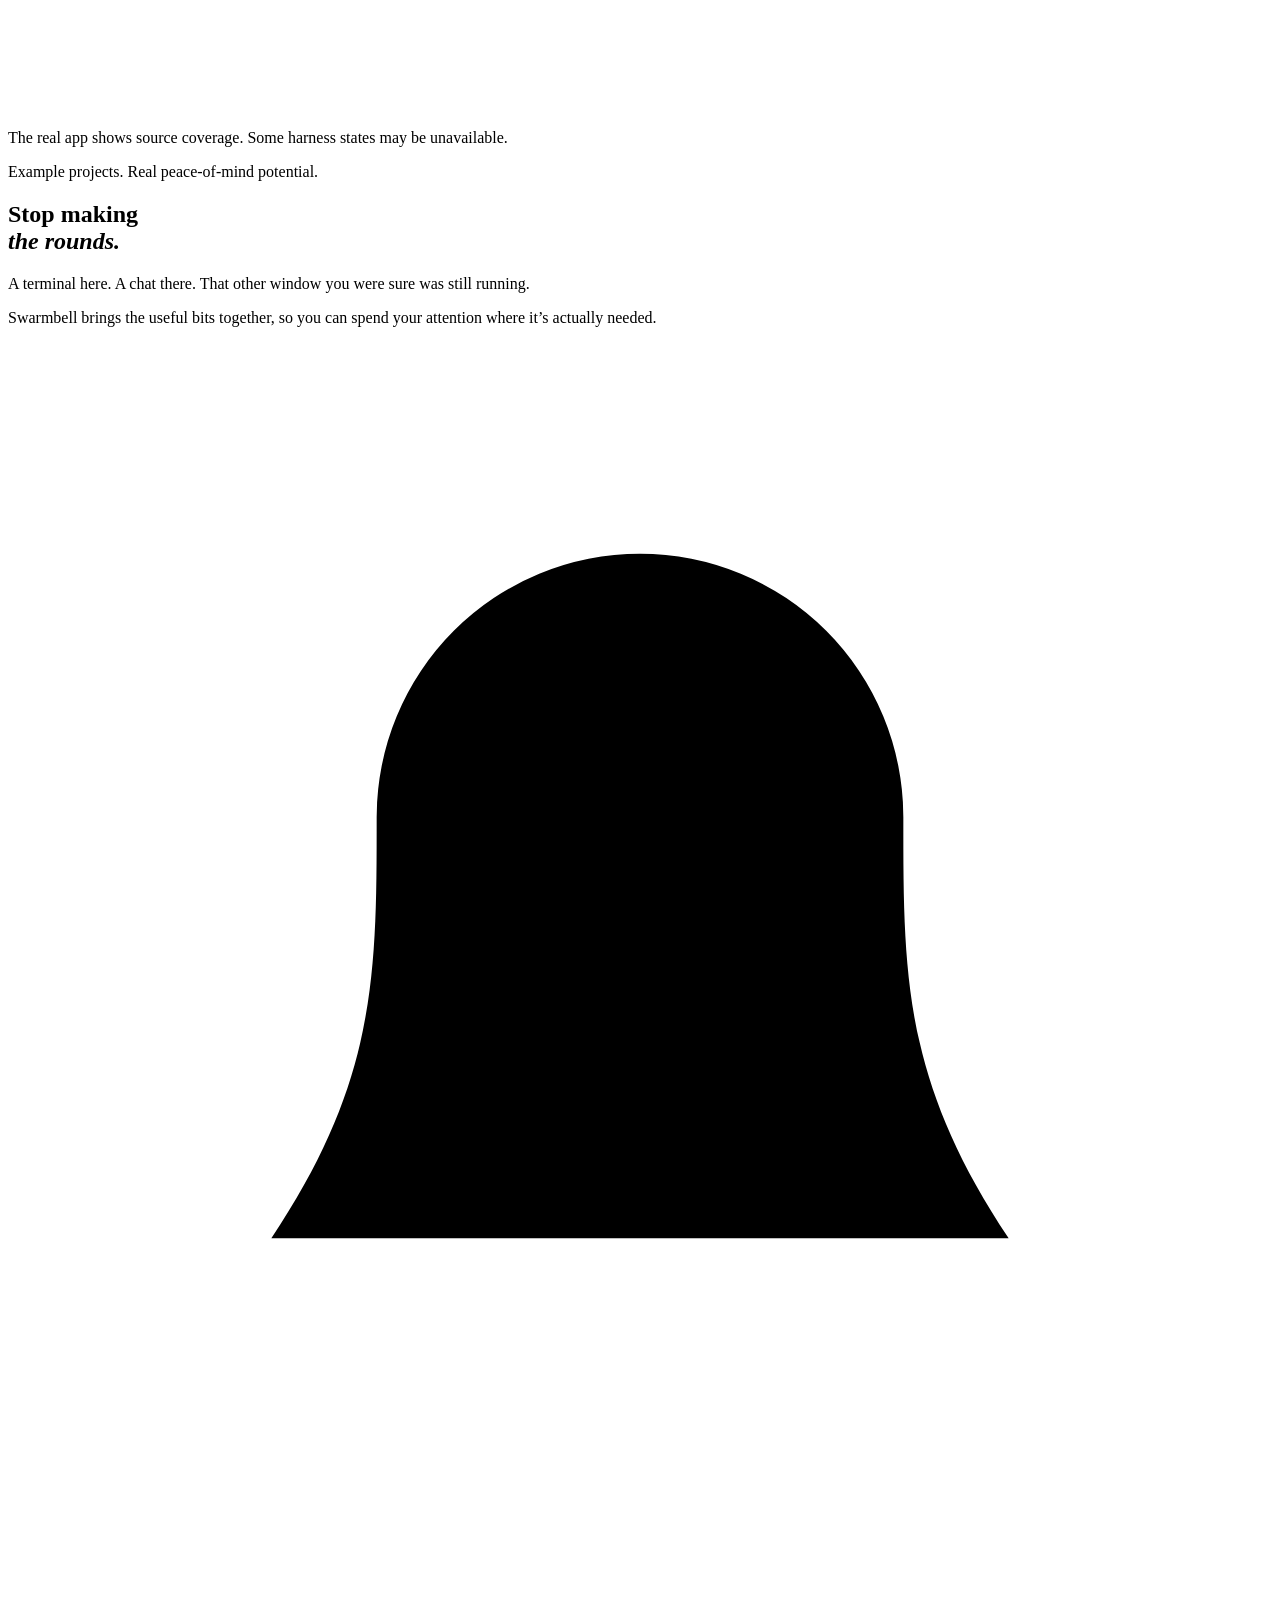
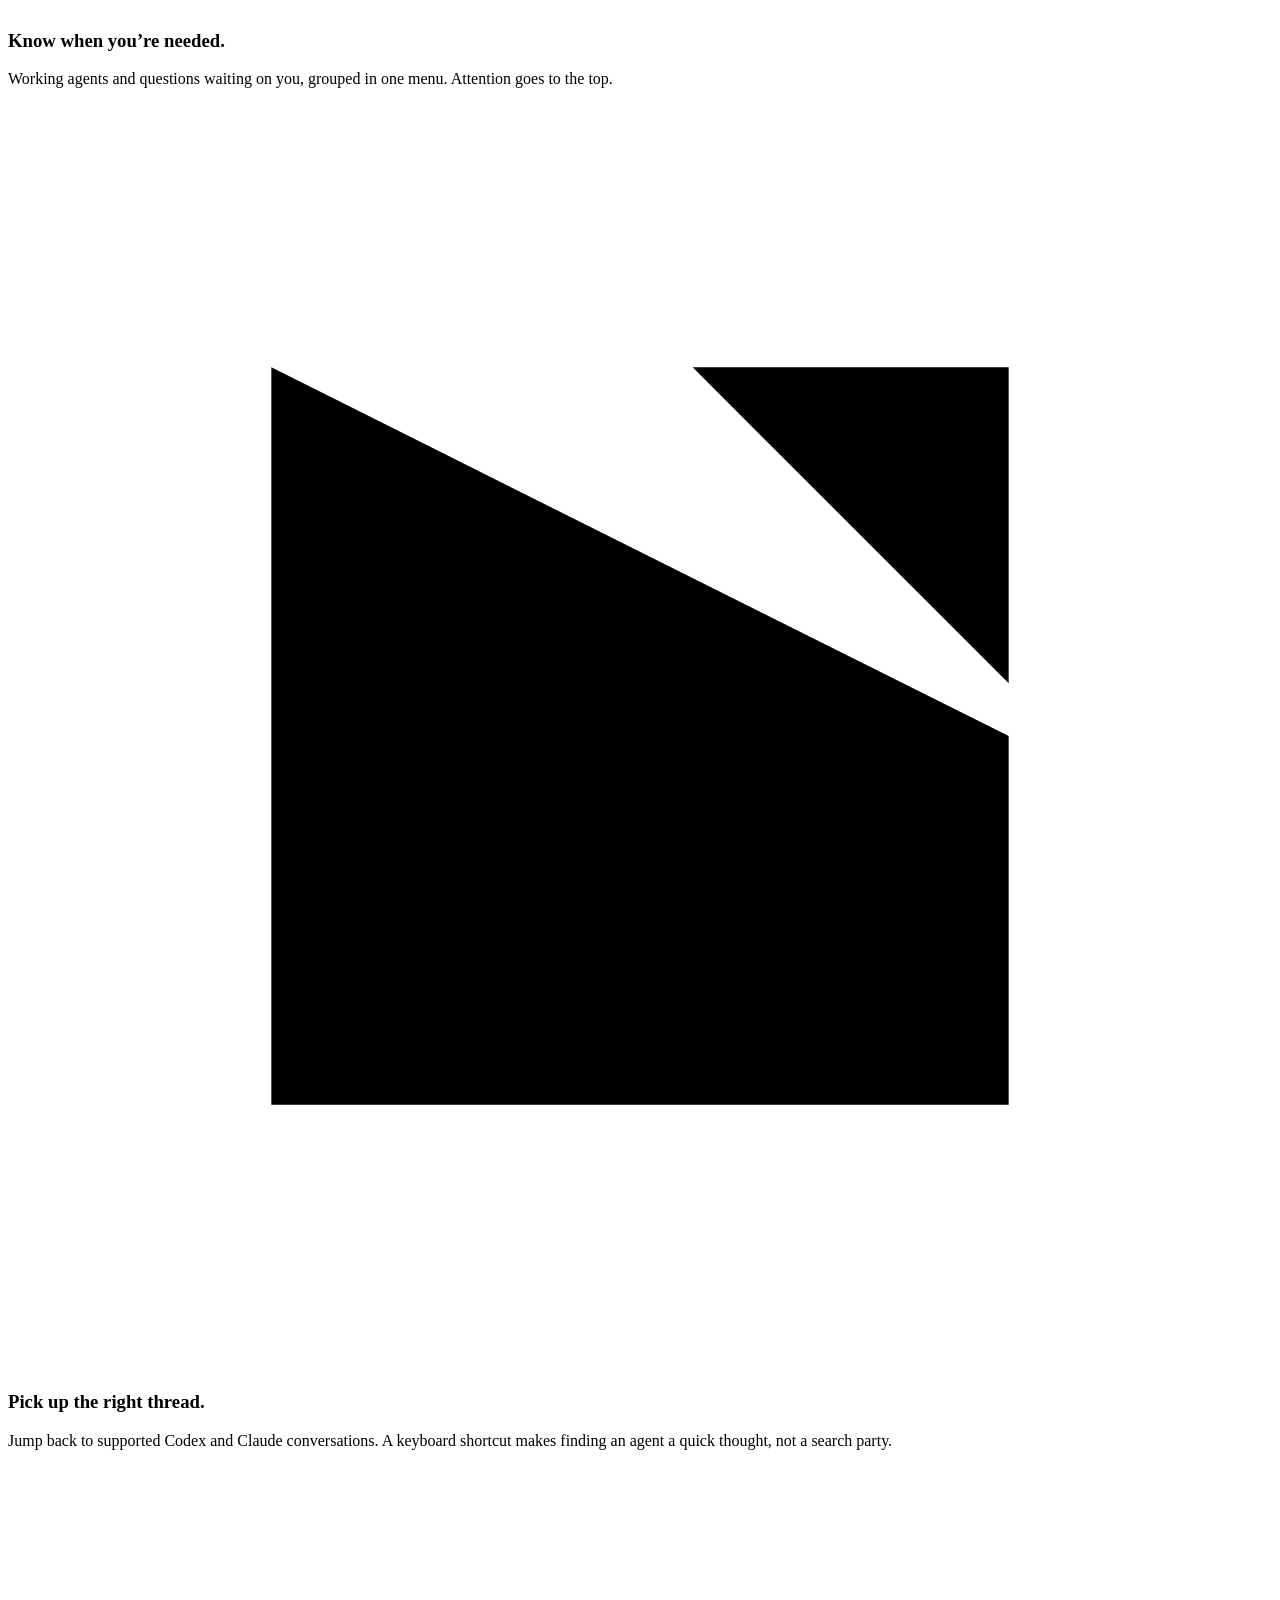
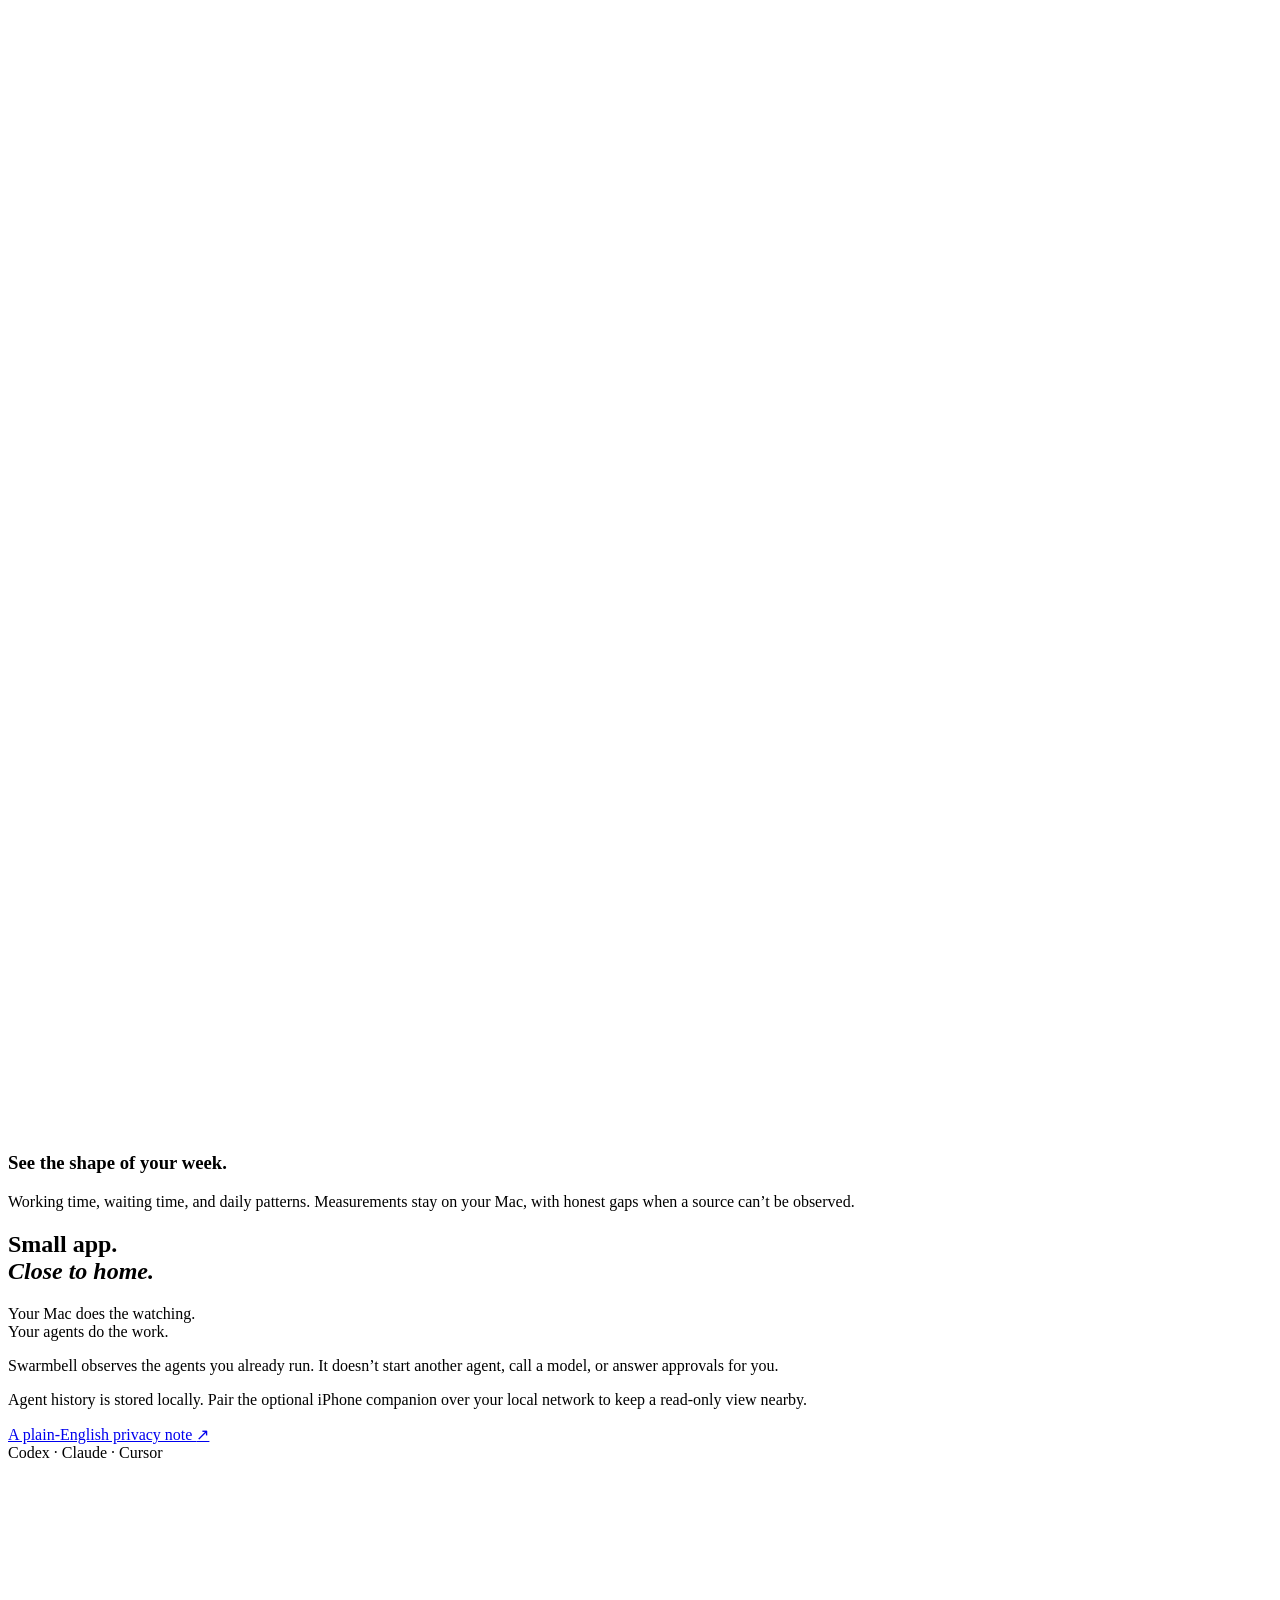
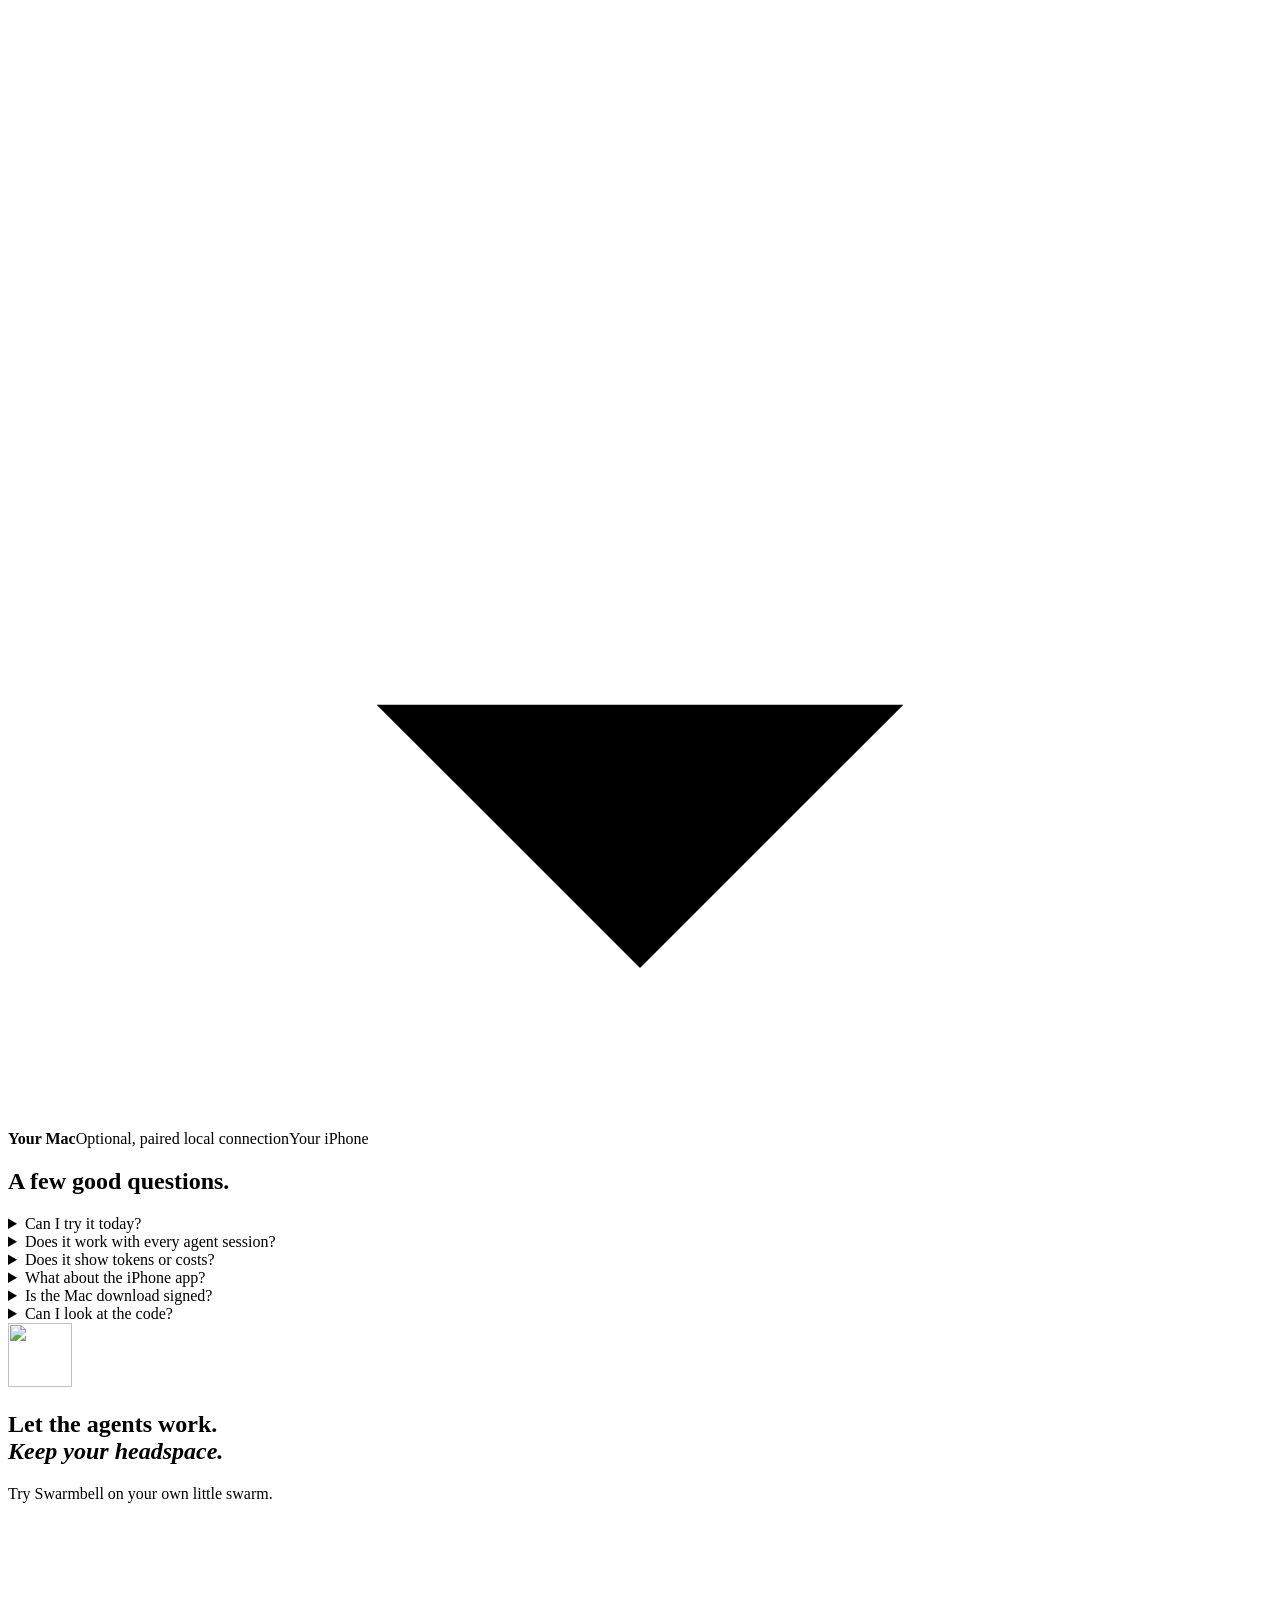
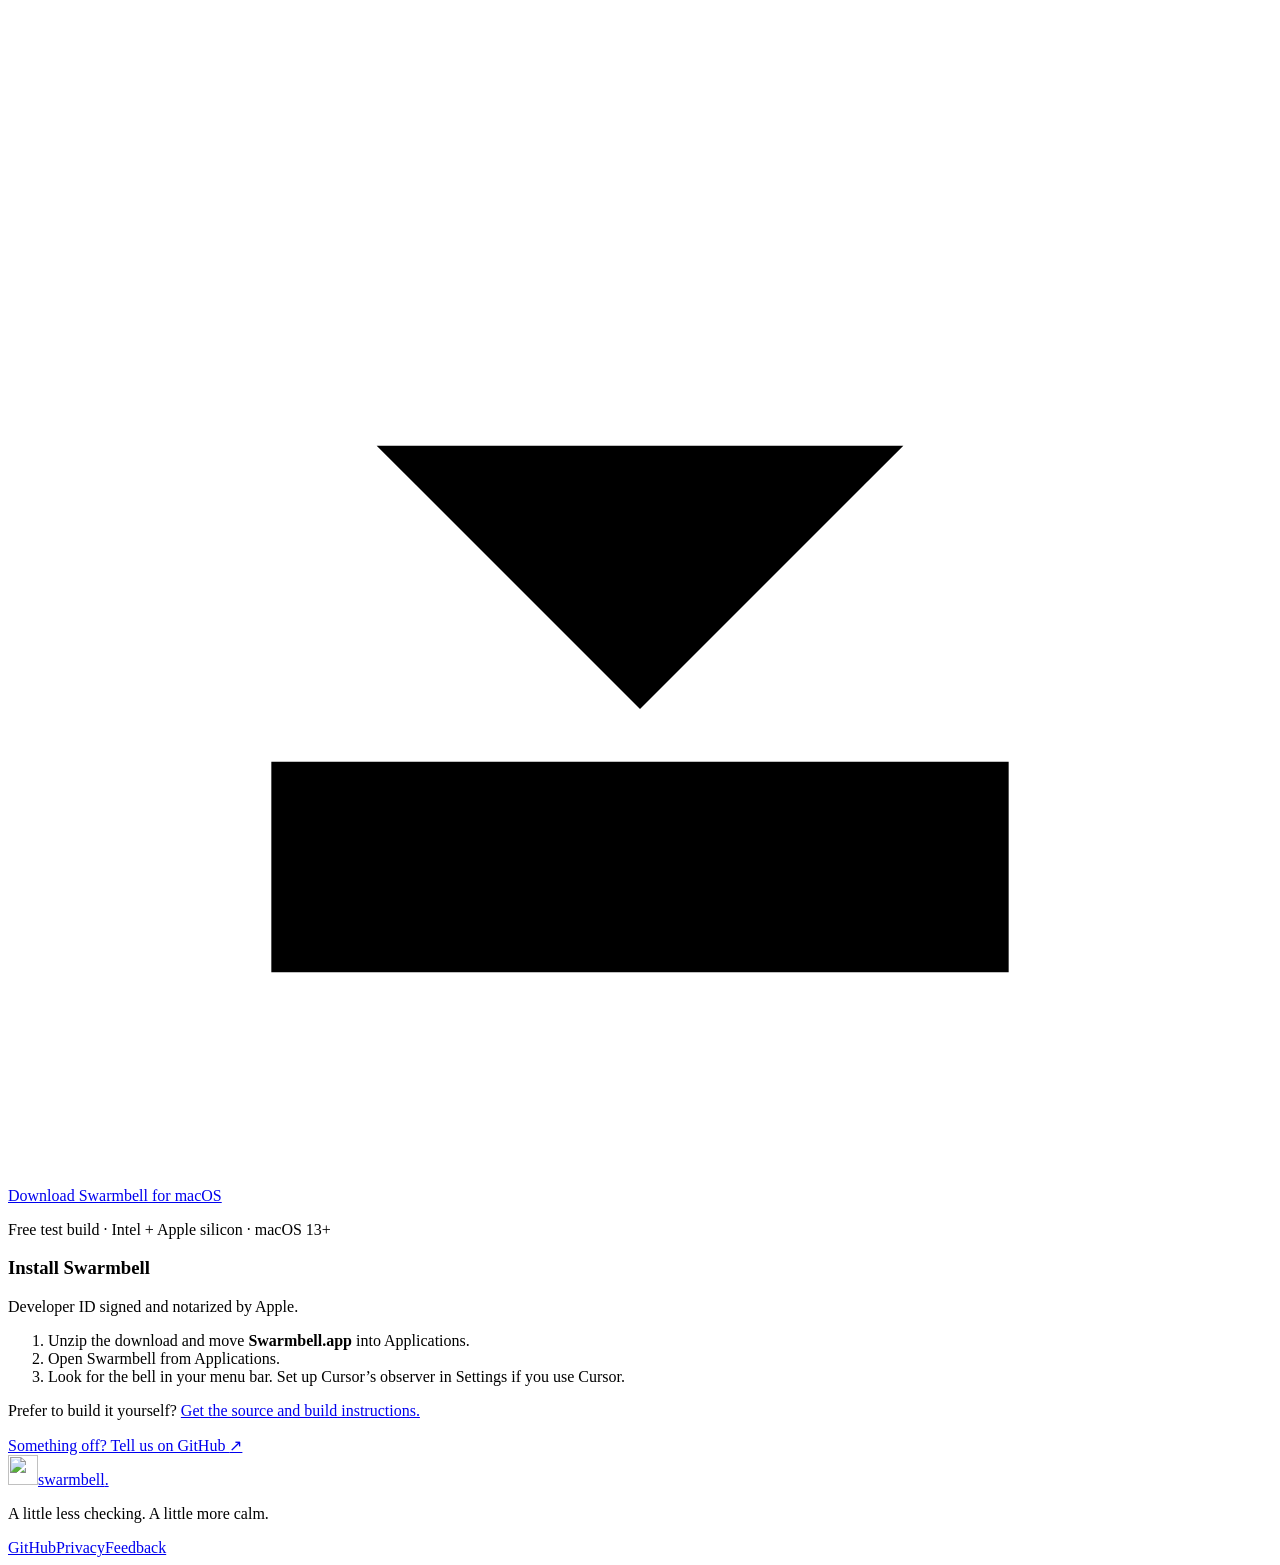
==== commit 3284a2ec: "Automate signed macOS releases and use the latest download" ====
--- a/website/index.html
+++ b/website/index.html
@@ -42,9 +42,9 @@
 
     <section class="local-section"><div class="local-inner wrap"><div class="local-statement"><h2>Small app.<br><em>Close to home.</em></h2><p>Your Mac does the watching.<br>Your agents do the work.</p></div><div class="local-details"><p>Swarmbell observes the agents you already run. It doesn’t start another agent, call a model, or answer approvals for you.</p><p>Agent history is stored locally. Pair the optional iPhone companion over your local network to keep a read-only view nearby.</p><a class="text-link" href="/privacy.html">A plain-English privacy note <span aria-hidden="true">↗</span></a><div class="local-diagram" aria-label="Agents are observed on your Mac; an optional paired iPhone receives a local read-only view"><span>Codex · Claude · Cursor</span><svg viewBox="0 0 24 24" aria-hidden="true"><path d="M12 3v18m-5-5 5 5 5-5"/></svg><strong>Your Mac</strong><span class="diagram-network">Optional, paired local connection</span><span>Your iPhone</span></div></div></div></section>
 
-    <section class="faq-section wrap" aria-labelledby="faq-title"><h2 id="faq-title">A few good questions.</h2><div class="faq-list"><details><summary>Can I try it today?</summary><p>Yes. Download the free macOS test build below. It’s an early release for Intel and Apple silicon Macs running macOS 13 or later. No account, email, or waitlist. We’re testing it before deciding on paid pricing.</p></details><details><summary>Does it work with every agent session?</summary><p>Coverage varies. Codex desktop observation uses a versioned private integration. Claude Code exposes supported polling. Cursor uses lifecycle hooks you can install from Settings, but native questions, approvals, and exact chat activation aren’t fully covered. Swarmbell shows limited coverage instead of pretending a missing source is idle.</p></details><details><summary>Does it show tokens or costs?</summary><p>Codex sessions show source-reported cumulative token totals when available. Cached input and reasoning tokens aren’t counted twice. Claude and Cursor totals and actual dollar spend aren’t available in this release.</p></details><details><summary>What about the iPhone app?</summary><p>The iPhone companion is included in the source repository and can be built with Xcode. It pairs privately with your Mac over the local network. It’s not on the App Store yet; this download is the Mac app.</p></details><details><summary>Why might macOS warn me about this download?</summary><p>This test build is ad-hoc signed and not notarized by Apple. macOS may block the first launch. Review the source and installation notes, and only use the “Open Anyway” option if you trust the app. A signed, notarized public release is still ahead.</p></details><details><summary>Can I look at the code?</summary><p>The full source is public on <a href="https://github.com/andeplane/swarmbell">GitHub</a>. You can inspect the integrations, build it yourself, and report a bug.</p></details></div></section>
+    <section class="faq-section wrap" aria-labelledby="faq-title"><h2 id="faq-title">A few good questions.</h2><div class="faq-list"><details><summary>Can I try it today?</summary><p>Yes. Download the free macOS test build below. It’s an early release for Intel and Apple silicon Macs running macOS 13 or later. No account, email, or waitlist. We’re testing it before deciding on paid pricing.</p></details><details><summary>Does it work with every agent session?</summary><p>Coverage varies. Codex desktop observation uses a versioned private integration. Claude Code exposes supported polling. Cursor uses lifecycle hooks you can install from Settings, but native questions, approvals, and exact chat activation aren’t fully covered. Swarmbell shows limited coverage instead of pretending a missing source is idle.</p></details><details><summary>Does it show tokens or costs?</summary><p>Codex sessions show source-reported cumulative token totals when available. Cached input and reasoning tokens aren’t counted twice. Claude and Cursor totals and actual dollar spend aren’t available in this release.</p></details><details><summary>What about the iPhone app?</summary><p>The iPhone companion is included in the source repository and can be built with Xcode. It pairs privately with your Mac over the local network. It’s not on the App Store yet; this download is the Mac app.</p></details><details><summary>Is the Mac download signed?</summary><p>Yes. Swarmbell is signed with an Apple Developer ID and notarized by Apple. macOS verifies the signature when you first open the app.</p></details><details><summary>Can I look at the code?</summary><p>The full source is public on <a href="https://github.com/andeplane/swarmbell">GitHub</a>. You can inspect the integrations, build it yourself, and report a bug.</p></details></div></section>
 
-    <section id="download" class="download-section wrap" aria-labelledby="download-title"><img src="/assets/logo.svg" class="download-bell" width="64" height="64" alt=""><h2 id="download-title">Let the agents work.<br><em>Keep your headspace.</em></h2><p>Try Swarmbell on your own little swarm.</p><a class="button primary download-file" href="https://github.com/andeplane/swarmbell/releases/download/v0.4.0/Swarmbell-macOS-universal.zip"><svg viewBox="0 0 24 24" aria-hidden="true"><path d="M12 3v12m-5-5 5 5 5-5M5 16v4h14v-4"/></svg>Download Swarmbell for macOS</a><p class="release-note">v0.4.0 · Free test build · Intel + Apple silicon · macOS 13+</p><div class="installation-notes"><h3>Before you open it</h3><p>This early build is <strong>not notarized by Apple</strong>. Only install it if you trust the source.</p><ol><li>Unzip the download and move <strong>Swarmbell.app</strong> into Applications.</li><li>Open it. If macOS blocks it, review the warning in <strong>System Settings → Privacy &amp; Security</strong>. Choose <strong>Open Anyway</strong> only if you trust this build.</li><li>Look for the bell in your menu bar. Set up Cursor’s observer in Settings if you use Cursor.</li></ol><p>Prefer to build it yourself? <a href="https://github.com/andeplane/swarmbell#build-and-run">Get the source and build instructions.</a></p></div><a class="feedback-link" href="https://github.com/andeplane/swarmbell/issues">Something off? Tell us on GitHub <span aria-hidden="true">↗</span></a></section>
+    <section id="download" class="download-section wrap" aria-labelledby="download-title"><img src="/assets/logo.svg" class="download-bell" width="64" height="64" alt=""><h2 id="download-title">Let the agents work.<br><em>Keep your headspace.</em></h2><p>Try Swarmbell on your own little swarm.</p><a class="button primary download-file" href="https://github.com/andeplane/swarmbell/releases/latest/download/Swarmbell-macOS-universal.zip"><svg viewBox="0 0 24 24" aria-hidden="true"><path d="M12 3v12m-5-5 5 5 5-5M5 16v4h14v-4"/></svg>Download Swarmbell for macOS</a><p class="release-note">Free test build · Intel + Apple silicon · macOS 13+</p><div class="installation-notes"><h3>Install Swarmbell</h3><p>Developer ID signed and notarized by Apple.</p><ol><li>Unzip the download and move <strong>Swarmbell.app</strong> into Applications.</li><li>Open Swarmbell from Applications.</li><li>Look for the bell in your menu bar. Set up Cursor’s observer in Settings if you use Cursor.</li></ol><p>Prefer to build it yourself? <a href="https://github.com/andeplane/swarmbell#build-and-run">Get the source and build instructions.</a></p></div><a class="feedback-link" href="https://github.com/andeplane/swarmbell/issues">Something off? Tell us on GitHub <span aria-hidden="true">↗</span></a></section>
   </main>
   <footer class="site-footer wrap"><a class="wordmark" href="/" aria-label="Swarmbell home"><img src="/assets/logo.svg" width="30" height="30" alt="">swarmbell<span>.</span></a><p>A little less checking. A little more calm.</p><div><a href="https://github.com/andeplane/swarmbell">GitHub</a><a href="/privacy.html">Privacy</a><a href="https://github.com/andeplane/swarmbell/issues">Feedback</a></div></footer>
 
